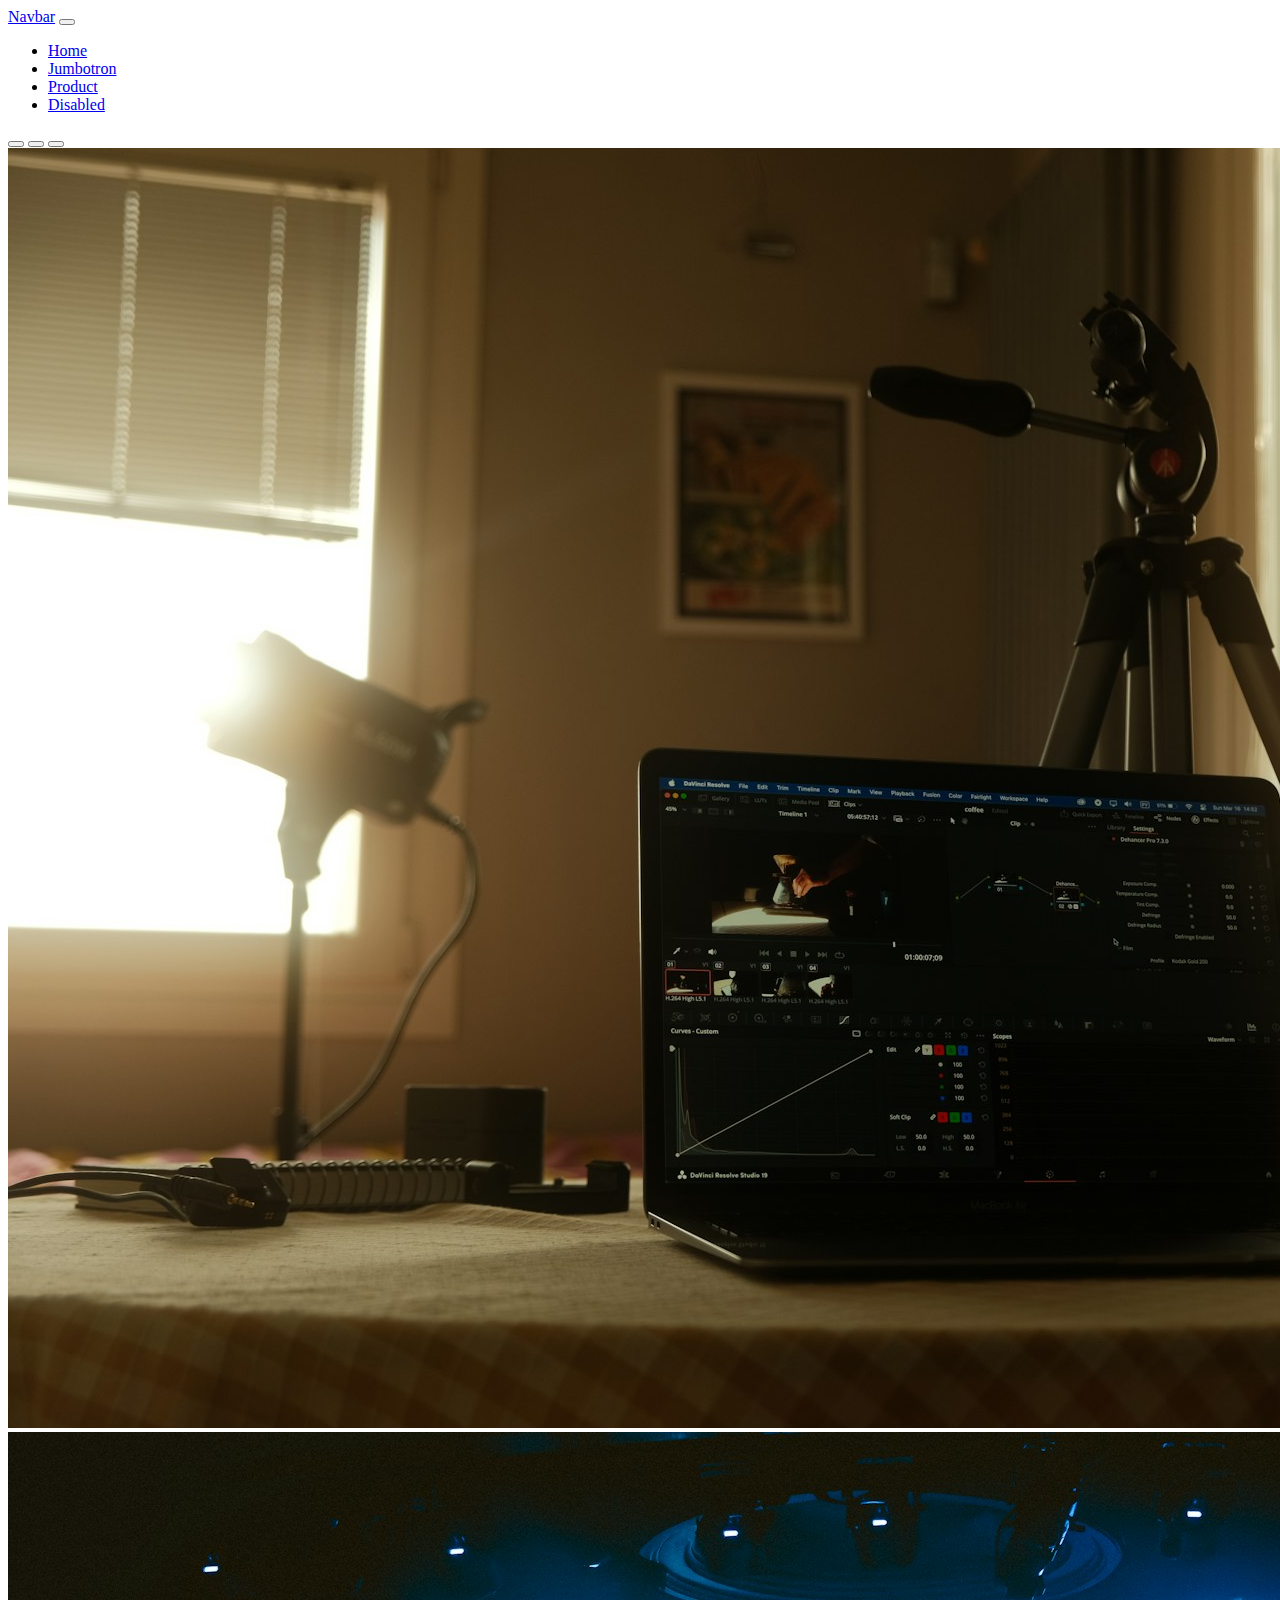
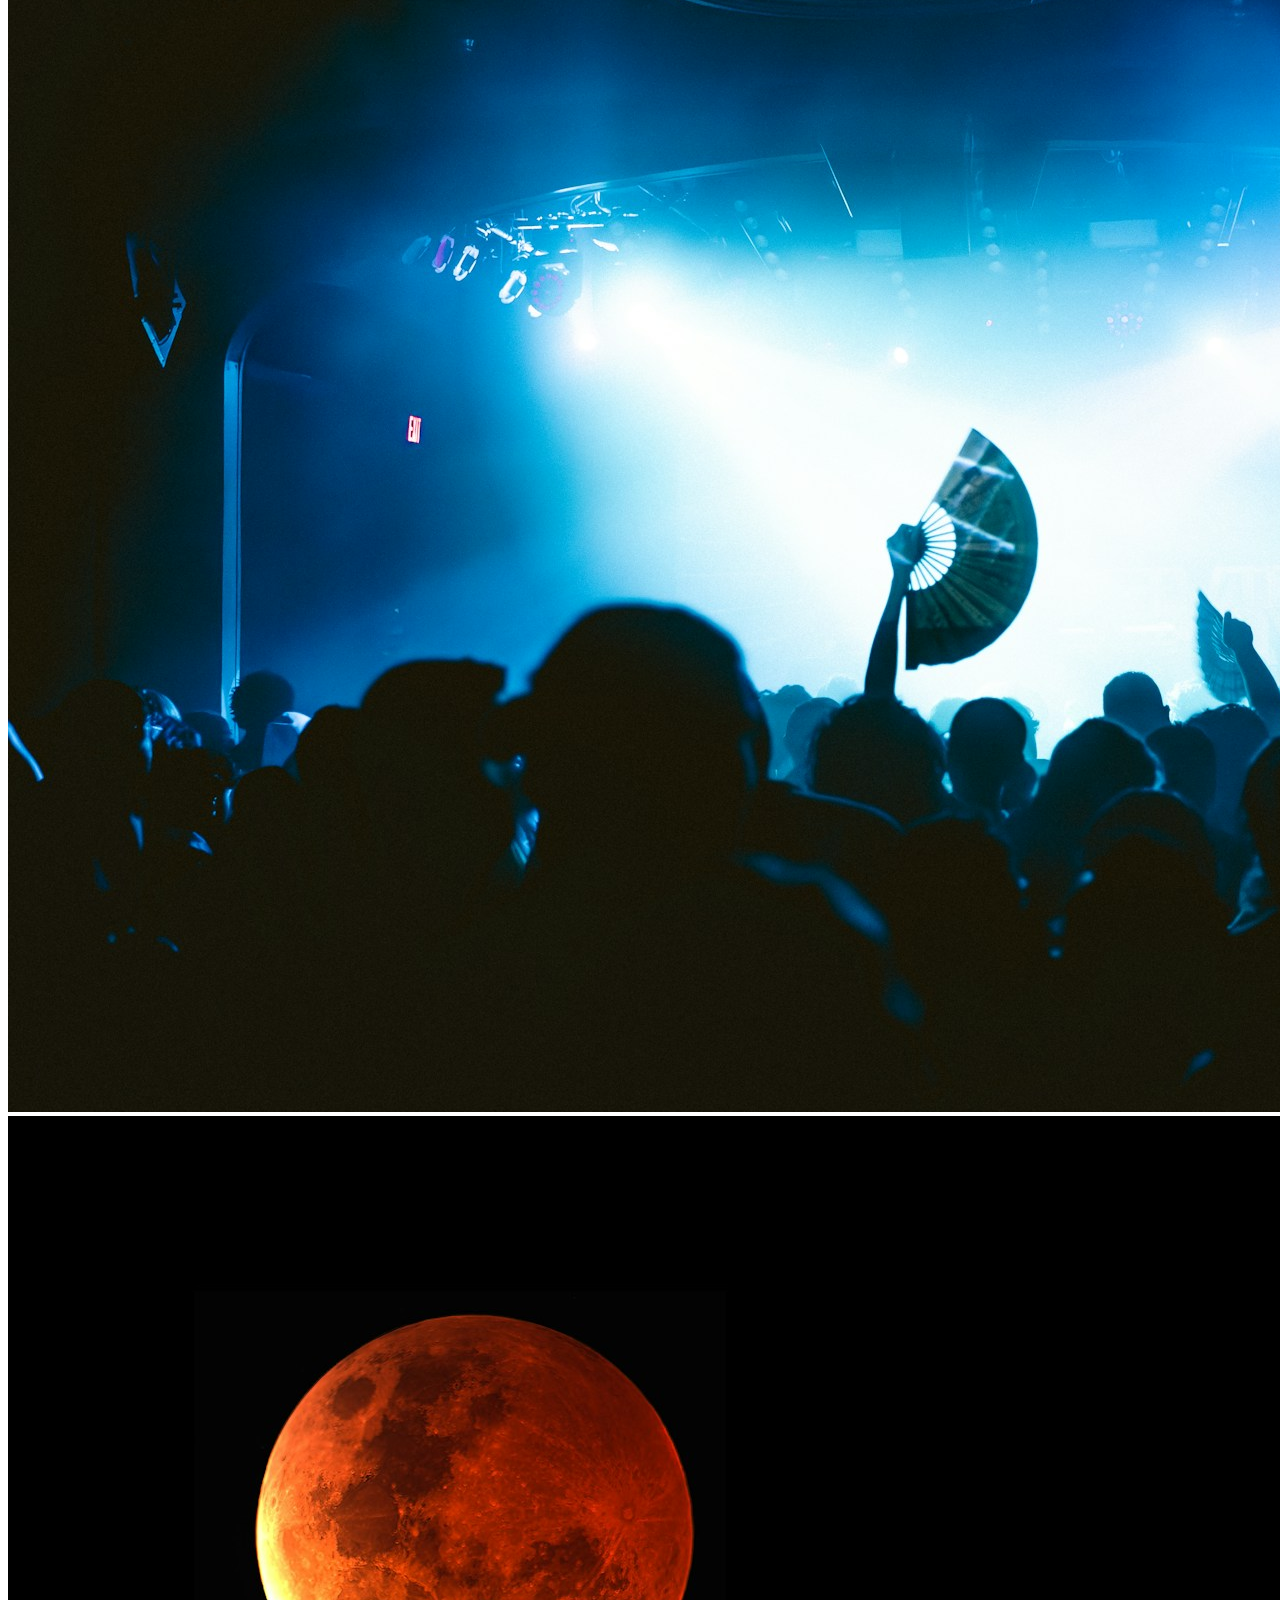
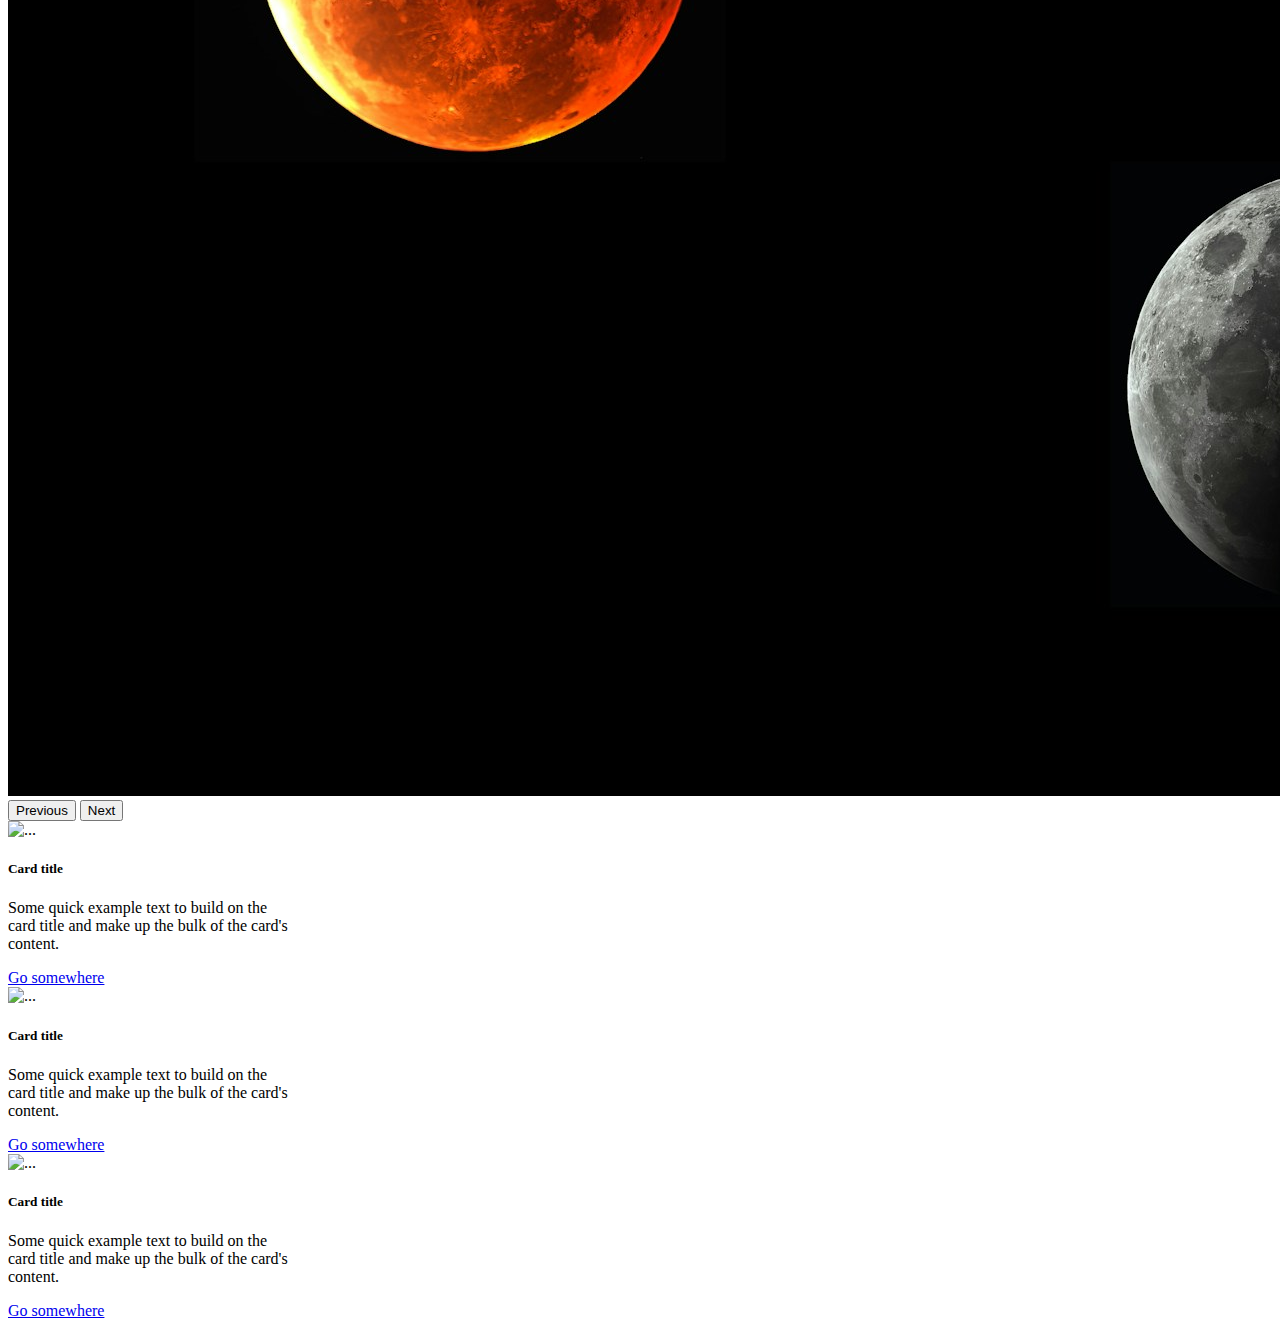
==== index.html @ 62621b82 "first commit" ====
<!DOCTYPE html>
<html lang="en">
<head>
    <meta charset="UTF-8">
    <meta name="viewport" content="width=device-width, initial-scale=1.0">
    <title>Document</title>
    <!-- Bootstrap CSS -->
    <link href="https://cdn.jsdelivr.net/npm/bootstrap@5.0.2/dist/css/bootstrap.min.css" rel="stylesheet" integrity="sha384-EVSTQN3/azprG1Anm3QDgpJLIm9Nao0Yz1ztcQTwFspd3yD65VohhpuuCOmLASjC" crossorigin="anonymous">
</head>
<body>
    <section>
        <nav class="navbar navbar-expand-lg navbar-light bg-light">
            <div class="container-fluid">
              <a class="navbar-brand" href="#">Navbar</a>
              <button class="navbar-toggler" type="button" data-bs-toggle="collapse" data-bs-target="#navbarNav" aria-controls="navbarNav" aria-expanded="false" aria-label="Toggle navigation">
                <span class="navbar-toggler-icon"></span>
              </button>
              <div class="collapse navbar-collapse" id="navbarNav">
                <ul class="navbar-nav">
                  <li class="nav-item">
                    <a class="nav-link active" aria-current="page" href="#">Home</a>
                  </li>
                  <li class="nav-item">
                    <a class="nav-link" href="./Pagina2.html">Jumbotron</a>
                  </li>
                  <li class="nav-item">
                    <a class="nav-link" href="./Pagina3.html">Product</a>
                  </li>
                  <li class="nav-item">
                    <a class="nav-link disabled" href="#" tabindex="-1" aria-disabled="true">Disabled</a>
                  </li>
                </ul>
              </div>
            </div>
          </nav>
    </section>
    <section>
        <div id="carouselExampleIndicators" class="carousel slide" data-bs-ride="carousel">
            <div class="carousel-indicators">
              <button type="button" data-bs-target="#carouselExampleIndicators" data-bs-slide-to="0" class="active" aria-current="true" aria-label="Slide 1"></button>
              <button type="button" data-bs-target="#carouselExampleIndicators" data-bs-slide-to="1" aria-label="Slide 2"></button>
              <button type="button" data-bs-target="#carouselExampleIndicators" data-bs-slide-to="2" aria-label="Slide 3"></button>
            </div>
            <div class="carousel-inner">
              <div class="carousel-item active">
                <img src="./Imagenes/grigorii-shcheglov-Zai_PqcdACg-unsplash.jpg" class="d-block w-100" alt="...">
              </div>
              <div class="carousel-item">
                <img src="./Imagenes/jessica-christian-eSY43uetEPU-unsplash.jpg" class="d-block w-100" alt="...">
              </div>
              <div class="carousel-item">
                <img src="./Imagenes/steve-busch-vaknSP_Jrsg-unsplash.jpg" class="d-block w-100" alt="...">
              </div>
            </div>
            <button class="carousel-control-prev" type="button" data-bs-target="#carouselExampleIndicators" data-bs-slide="prev">
              <span class="carousel-control-prev-icon" aria-hidden="true"></span>
              <span class="visually-hidden">Previous</span>
            </button>
            <button class="carousel-control-next" type="button" data-bs-target="#carouselExampleIndicators" data-bs-slide="next">
              <span class="carousel-control-next-icon" aria-hidden="true"></span>
              <span class="visually-hidden">Next</span>
            </button>
          </div>
    </section>
    <section>
        <div class="card" style="width: 18rem;">
            <img src="..." class="card-img-top" alt="...">
            <div class="card-body">
              <h5 class="card-title">Card title</h5>
              <p class="card-text">Some quick example text to build on the card title and make up the bulk of the card's content.</p>
              <a href="#" class="btn btn-primary">Go somewhere</a>
            </div>
          </div><div class="card" style="width: 18rem;">
            <img src="..." class="card-img-top" alt="...">
            <div class="card-body">
              <h5 class="card-title">Card title</h5>
              <p class="card-text">Some quick example text to build on the card title and make up the bulk of the card's content.</p>
              <a href="#" class="btn btn-primary">Go somewhere</a>
            </div>
          </div><div class="card" style="width: 18rem;">
            <img src="..." class="card-img-top" alt="...">
            <div class="card-body">
              <h5 class="card-title">Card title</h5>
              <p class="card-text">Some quick example text to build on the card title and make up the bulk of the card's content.</p>
              <a href="#" class="btn btn-primary">Go somewhere</a>
            </div>
          </div>
    </section>
    <script src="https://cdn.jsdelivr.net/npm/bootstrap@5.0.2/dist/js/bootstrap.bundle.min.js" integrity="sha384-MrcW6ZMFYlzcLA8Nl+NtUVF0sA7MsXsP1UyJoMp4YLEuNSfAP+JcXn/tWtIaxVXM" crossorigin="anonymous"></script>
</body>
</html>
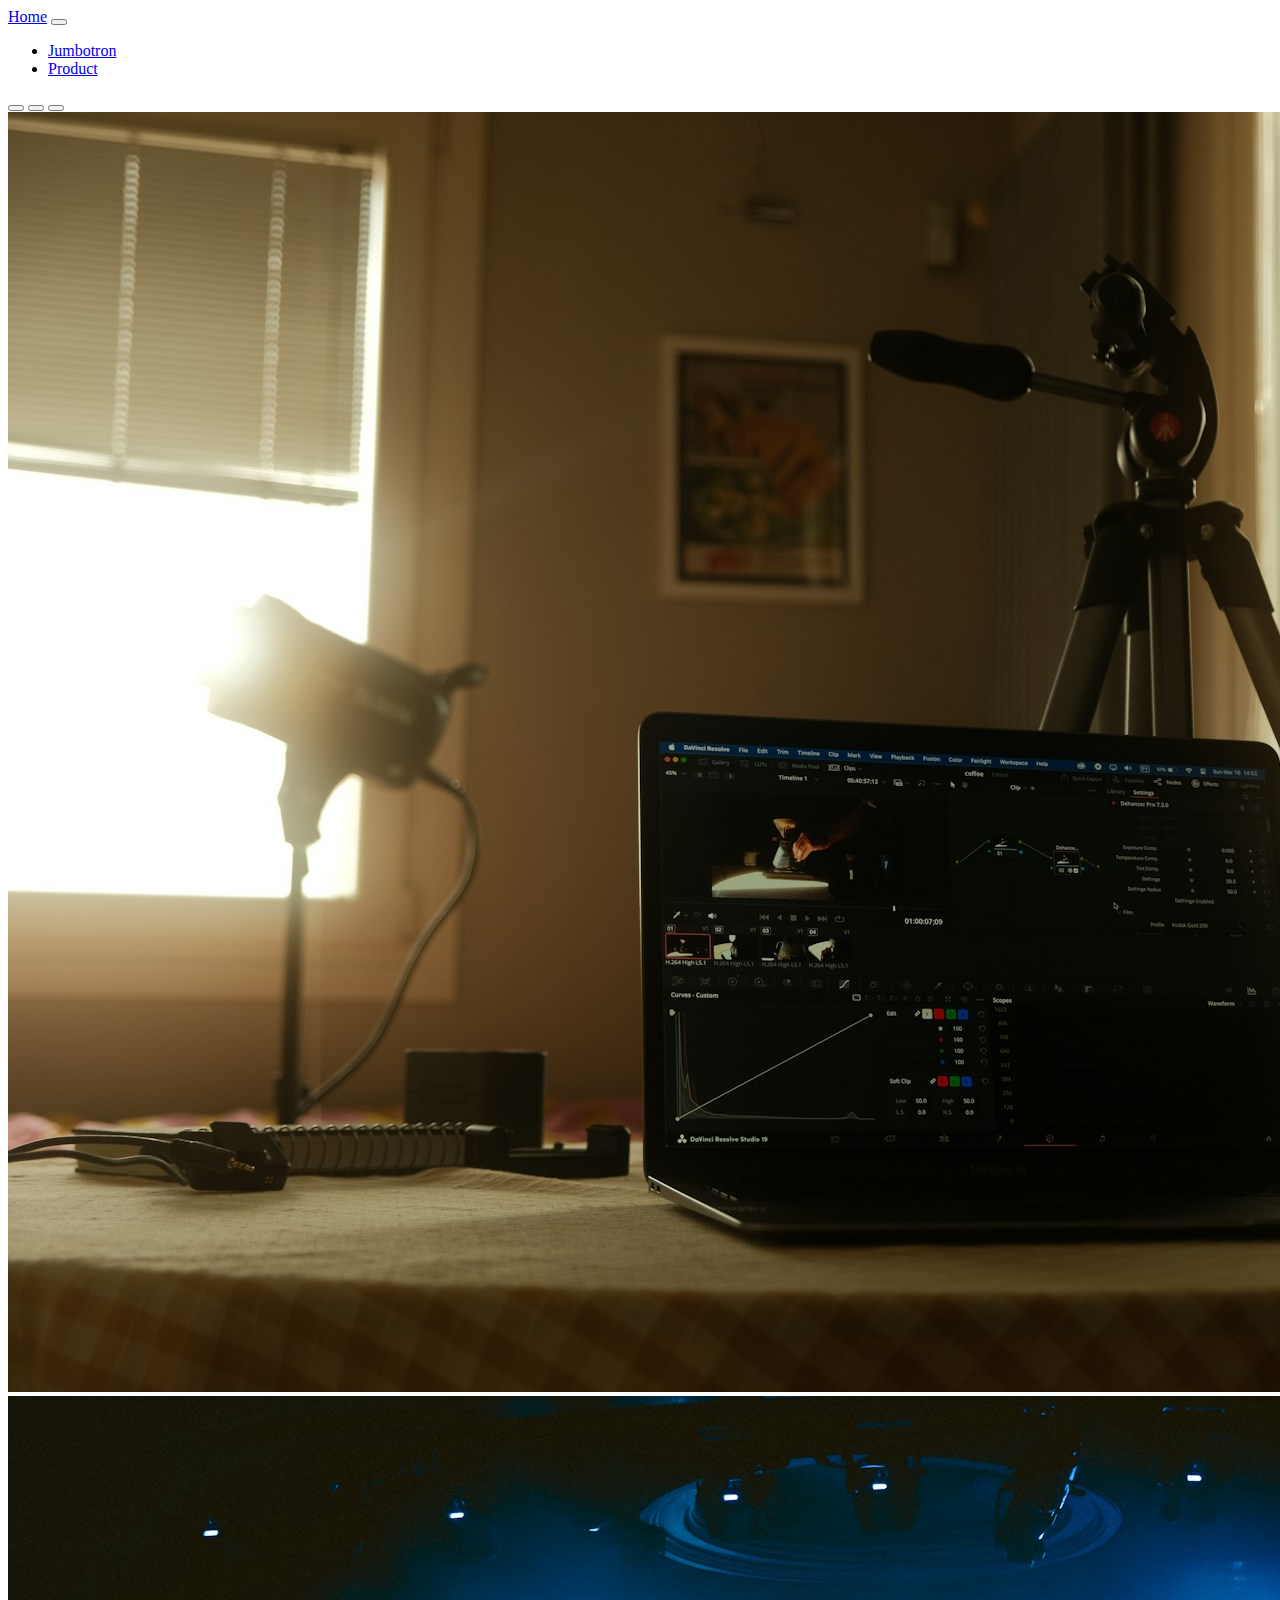
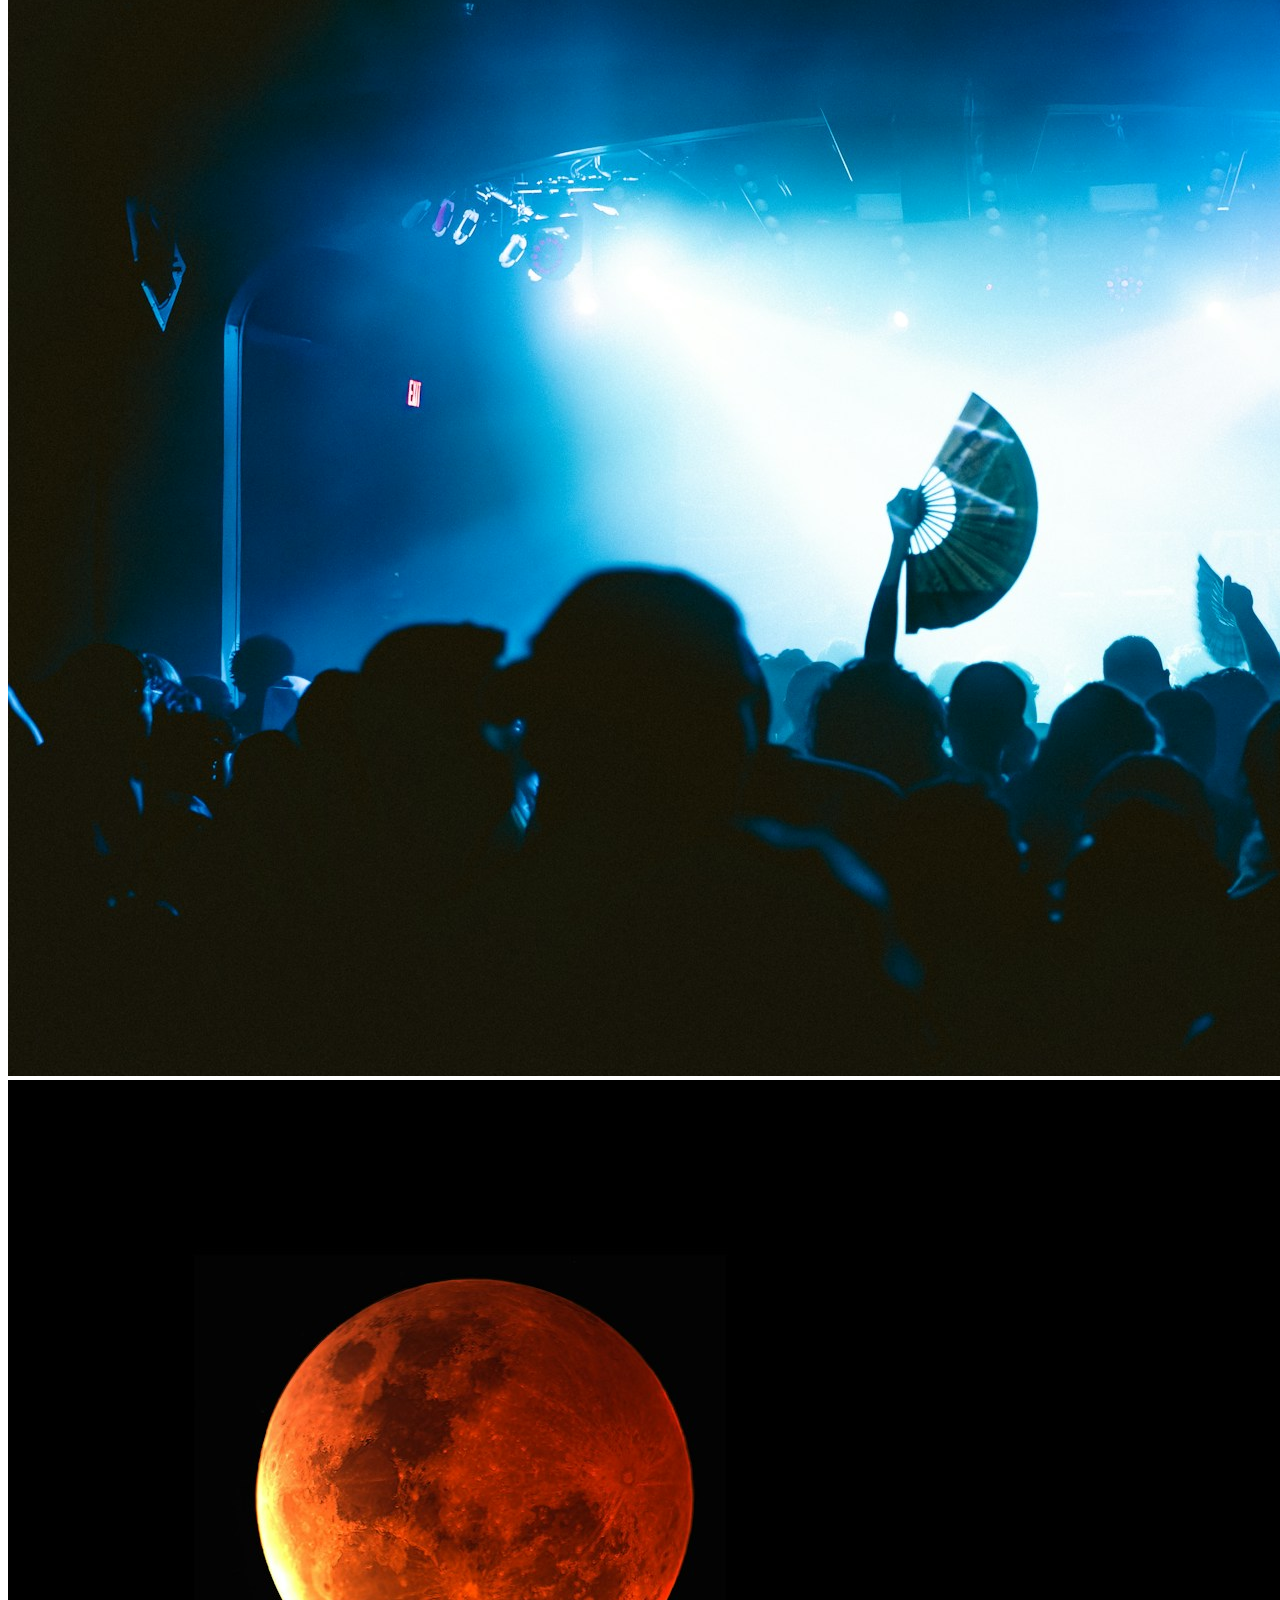
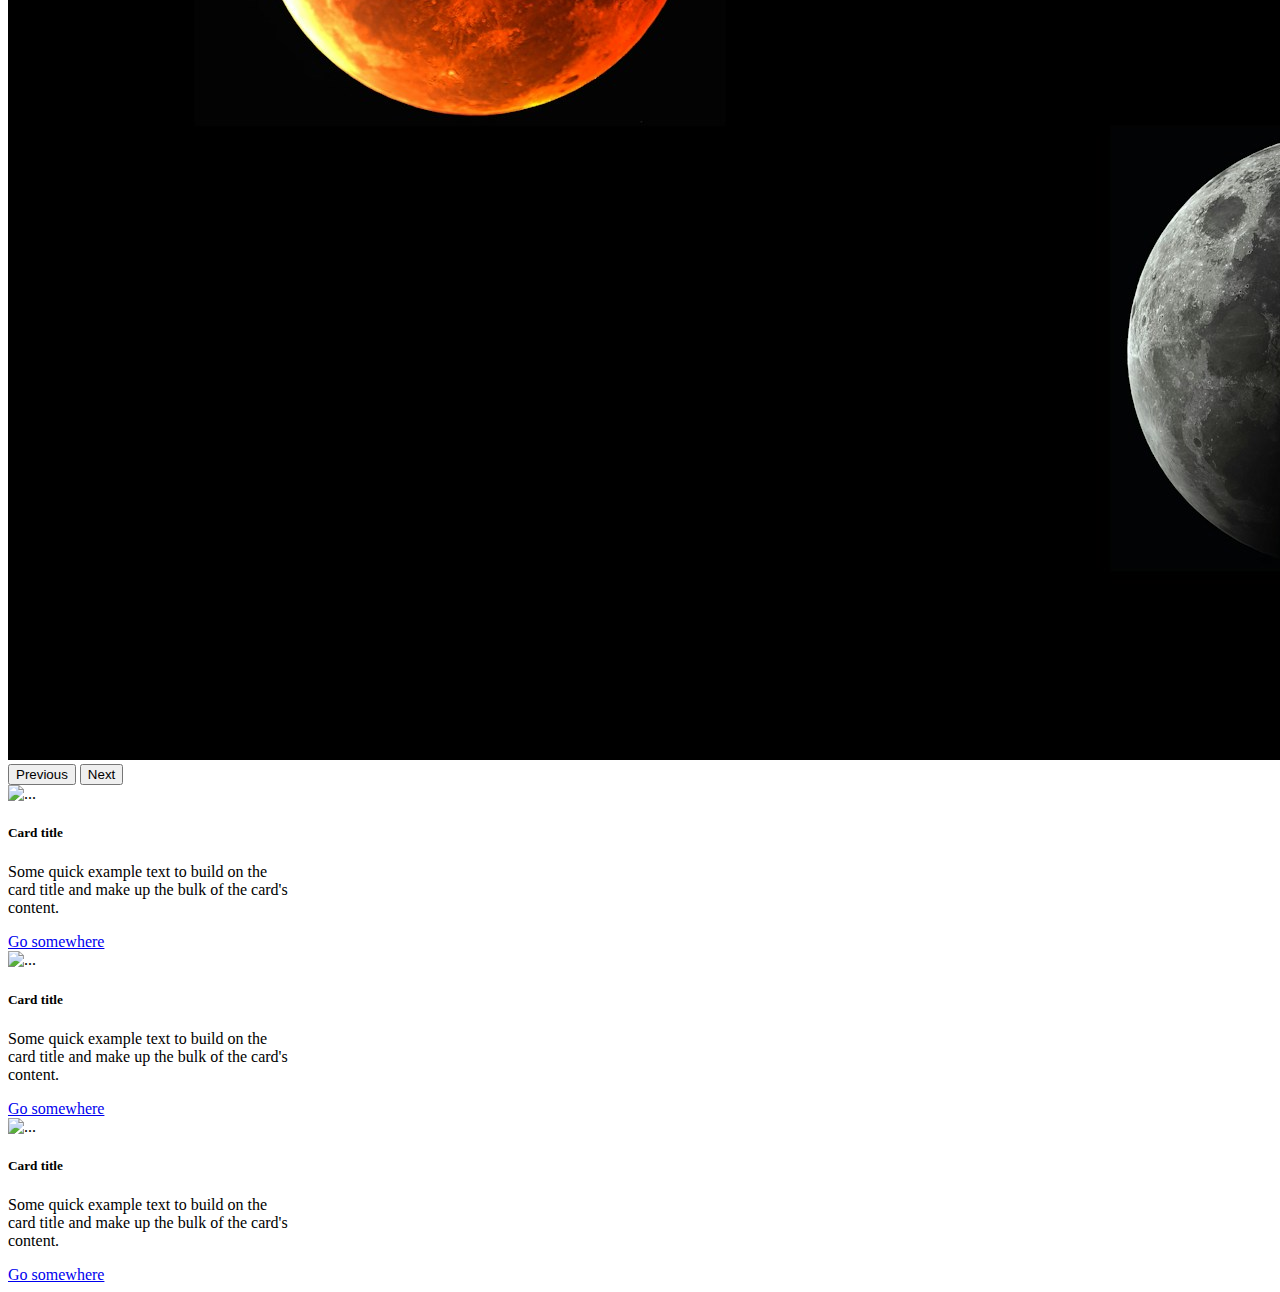
==== commit d8185bcc: "Navbar - Arreglando Links y opciones" ====
--- a/index.html
+++ b/index.html
@@ -11,23 +11,17 @@
     <section>
         <nav class="navbar navbar-expand-lg navbar-light bg-light">
             <div class="container-fluid">
-              <a class="navbar-brand" href="#">Navbar</a>
+              <a class="navbar-brand" href="./index.html">Home</a>
               <button class="navbar-toggler" type="button" data-bs-toggle="collapse" data-bs-target="#navbarNav" aria-controls="navbarNav" aria-expanded="false" aria-label="Toggle navigation">
                 <span class="navbar-toggler-icon"></span>
               </button>
               <div class="collapse navbar-collapse" id="navbarNav">
                 <ul class="navbar-nav">
                   <li class="nav-item">
-                    <a class="nav-link active" aria-current="page" href="#">Home</a>
-                  </li>
-                  <li class="nav-item">
                     <a class="nav-link" href="./Pagina2.html">Jumbotron</a>
                   </li>
                   <li class="nav-item">
                     <a class="nav-link" href="./Pagina3.html">Product</a>
-                  </li>
-                  <li class="nav-item">
-                    <a class="nav-link disabled" href="#" tabindex="-1" aria-disabled="true">Disabled</a>
                   </li>
                 </ul>
               </div>
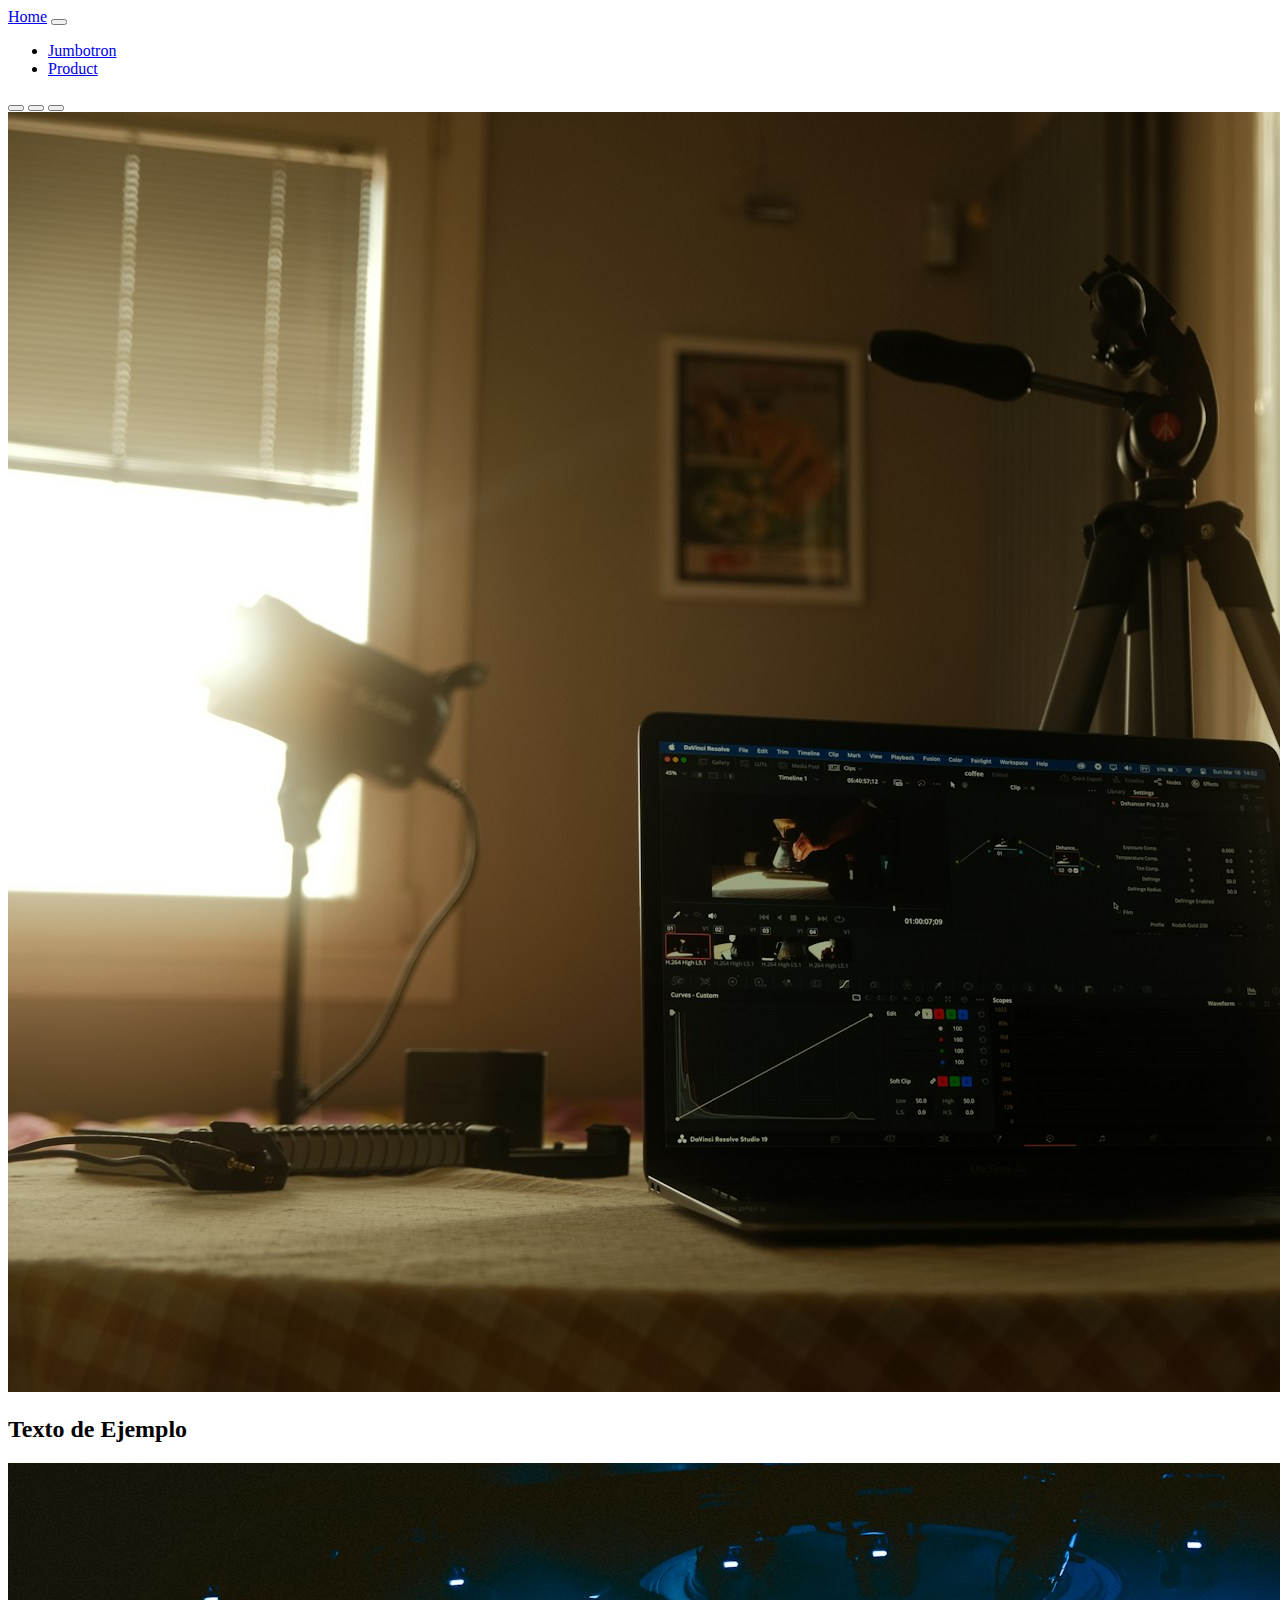
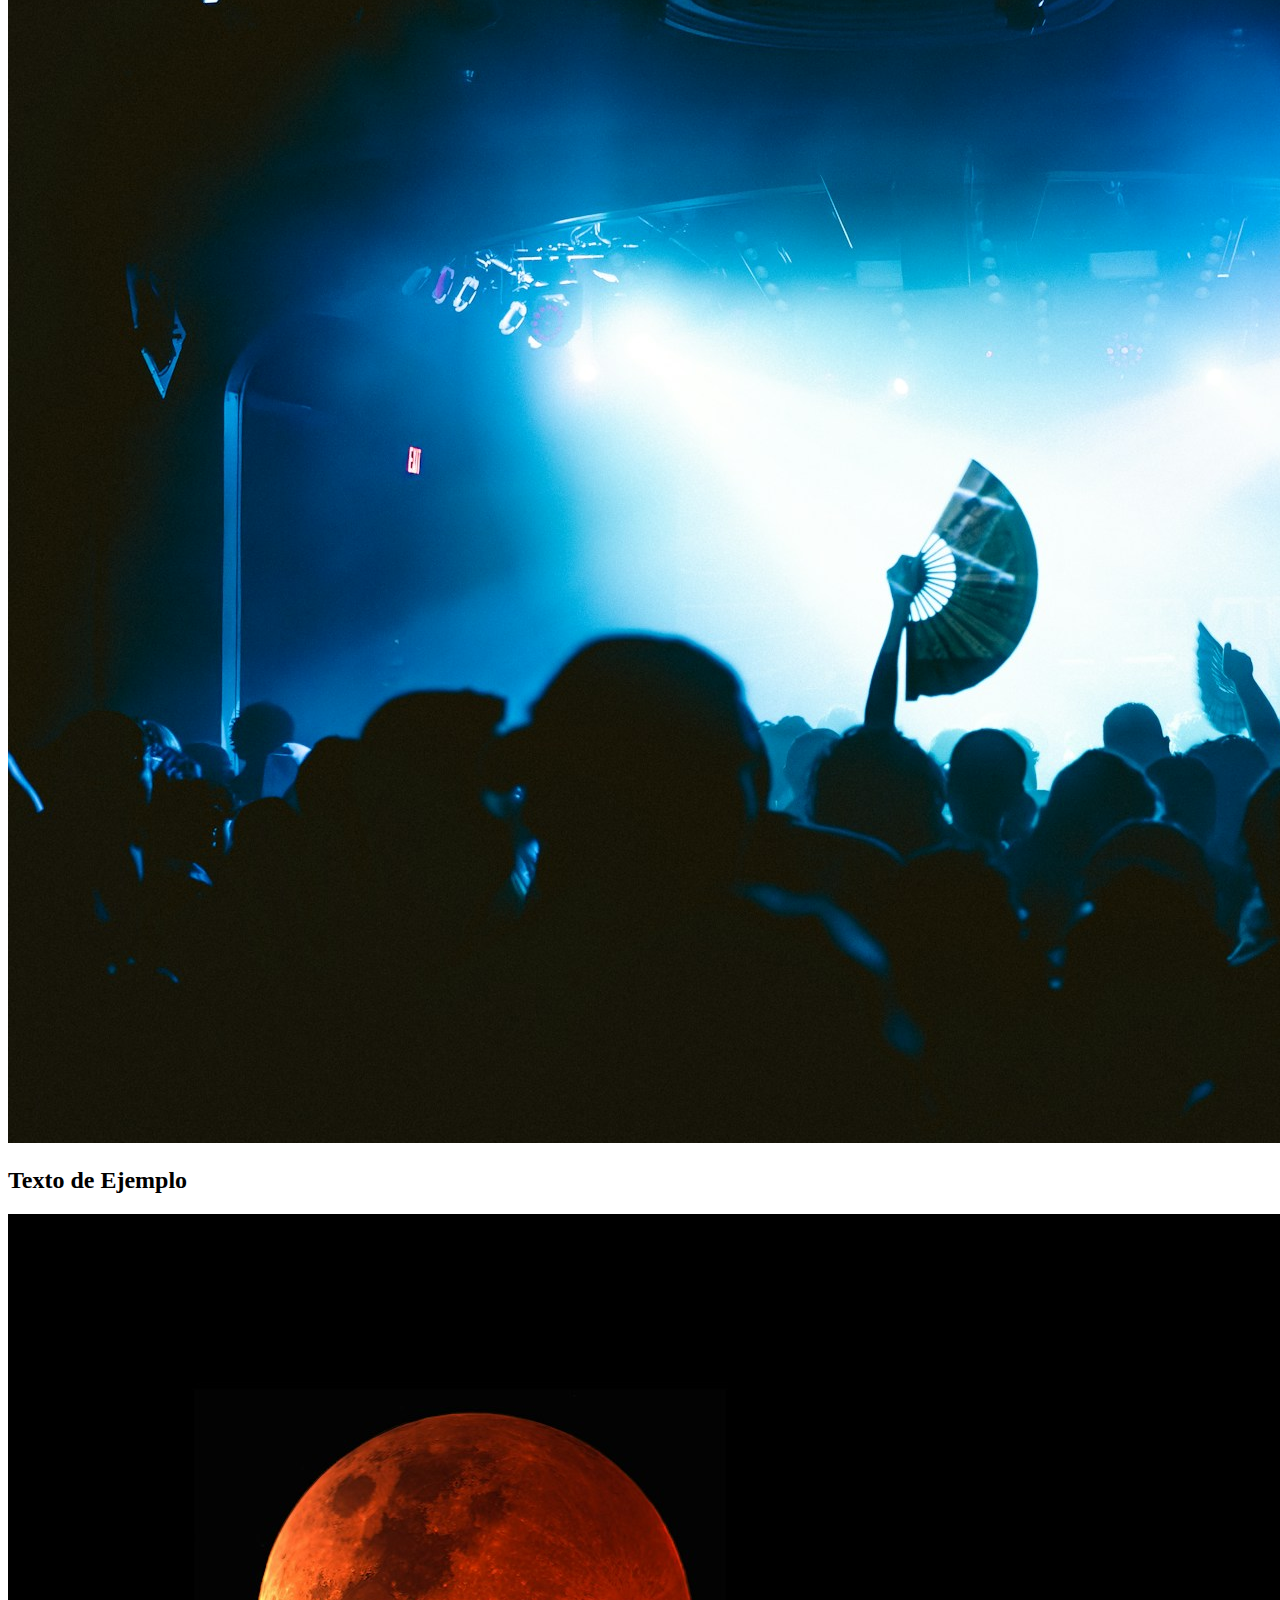
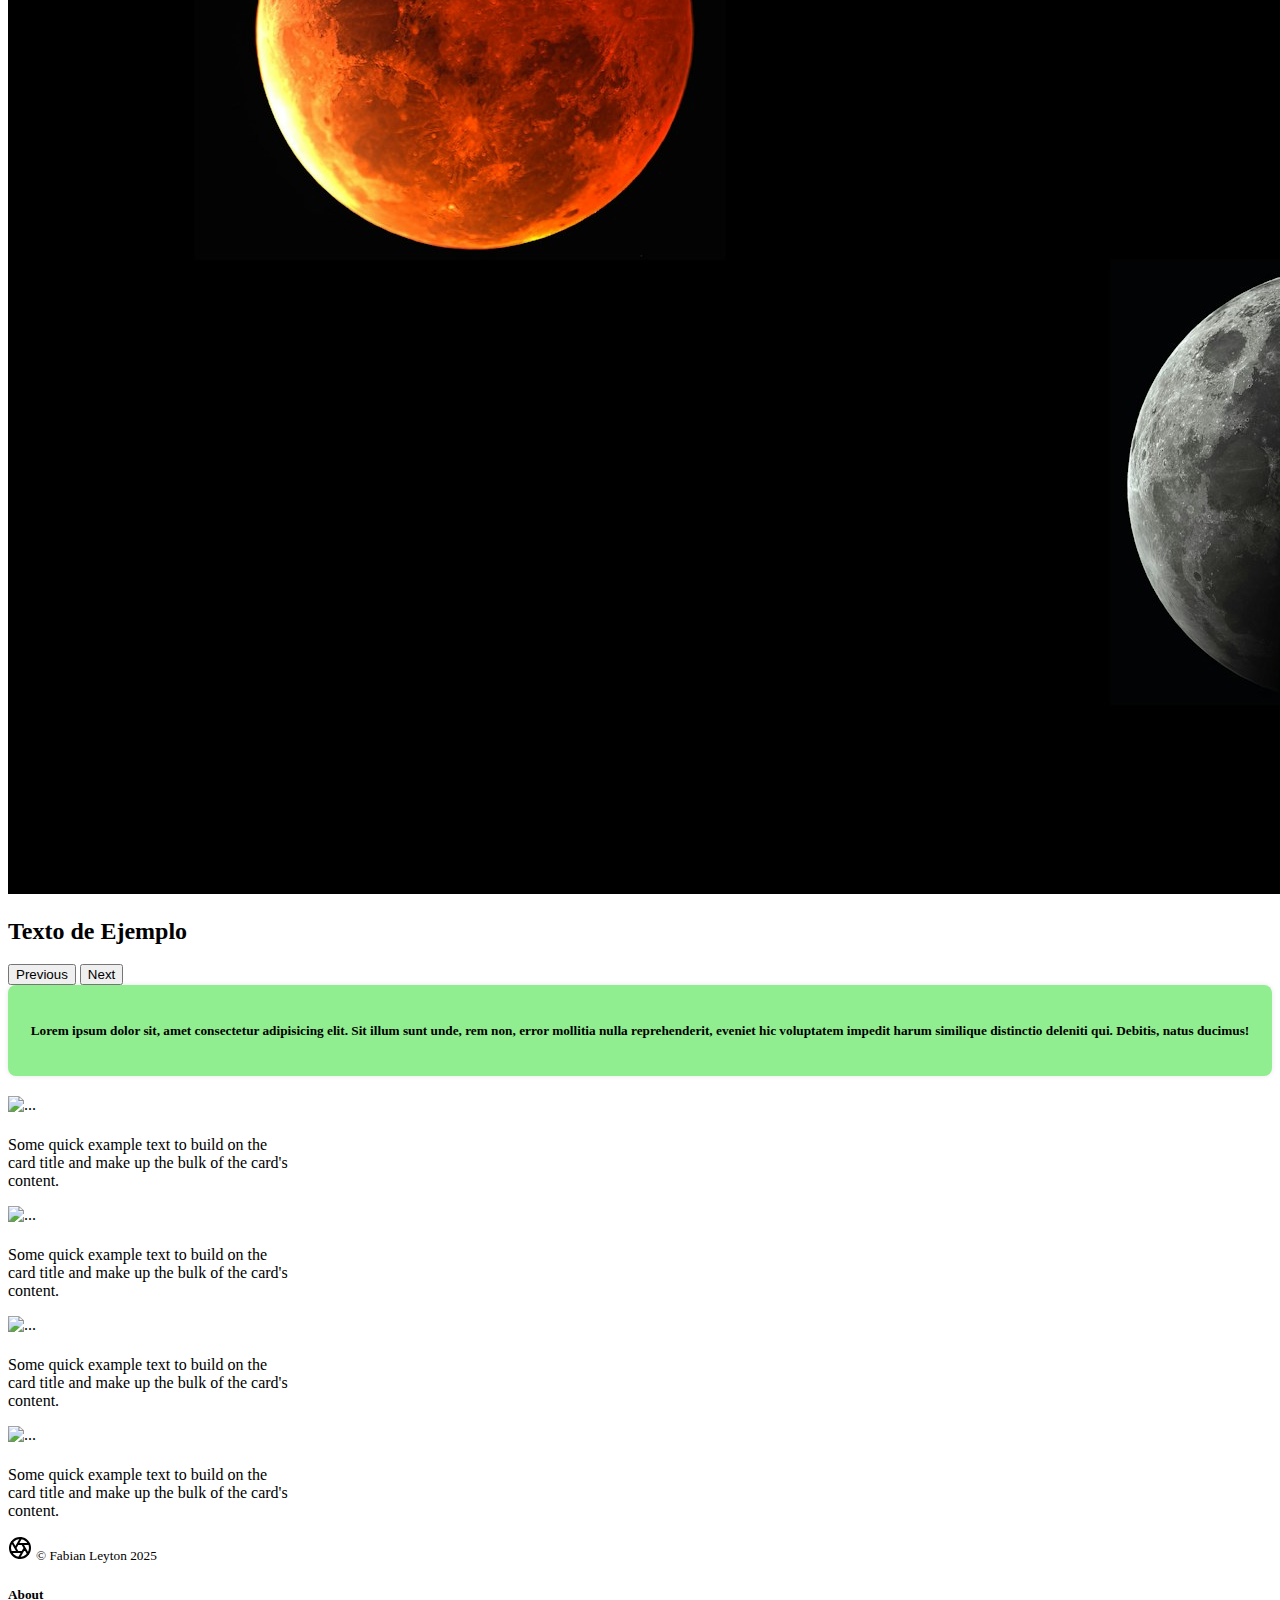
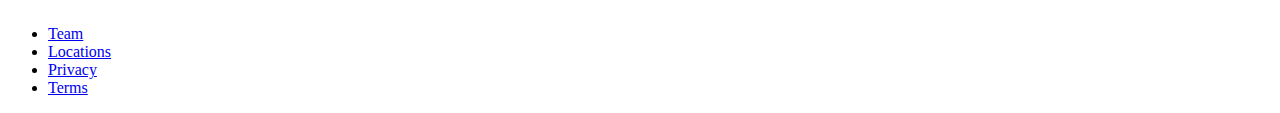
==== commit 3a6129fa: "Estructura - Decidiendo la Estructura de las paginas" ====
--- a/index.html
+++ b/index.html
@@ -3,7 +3,10 @@
 <head>
     <meta charset="UTF-8">
     <meta name="viewport" content="width=device-width, initial-scale=1.0">
-    <title>Document</title>
+    <title>Guacamelee - Carta a Mexico</title>
+    
+    <link rel="stylesheet" href="Index_texto.css">
+
     <!-- Bootstrap CSS -->
     <link href="https://cdn.jsdelivr.net/npm/bootstrap@5.0.2/dist/css/bootstrap.min.css" rel="stylesheet" integrity="sha384-EVSTQN3/azprG1Anm3QDgpJLIm9Nao0Yz1ztcQTwFspd3yD65VohhpuuCOmLASjC" crossorigin="anonymous">
 </head>
@@ -38,12 +41,21 @@
             <div class="carousel-inner">
               <div class="carousel-item active">
                 <img src="./Imagenes/grigorii-shcheglov-Zai_PqcdACg-unsplash.jpg" class="d-block w-100" alt="...">
+                <div class="carousel-caption d-none d-md-block">
+                  <h2>Texto de Ejemplo</h2>
+                </div>
               </div>
               <div class="carousel-item">
                 <img src="./Imagenes/jessica-christian-eSY43uetEPU-unsplash.jpg" class="d-block w-100" alt="...">
+                <div class="carousel-caption d-none d-md-block">
+                  <h2>Texto de Ejemplo</h2>
+                </div>
               </div>
               <div class="carousel-item">
                 <img src="./Imagenes/steve-busch-vaknSP_Jrsg-unsplash.jpg" class="d-block w-100" alt="...">
+                <div class="carousel-caption d-none d-md-block">
+                  <h2>Texto de Ejemplo</h2>
+                </div>
               </div>
             </div>
             <button class="carousel-control-prev" type="button" data-bs-target="#carouselExampleIndicators" data-bs-slide="prev">
@@ -56,30 +68,60 @@
             </button>
           </div>
     </section>
+    <section class="cuadro_de_texto">
+      <h5>Lorem ipsum dolor sit, amet consectetur adipisicing elit. Sit illum sunt unde, rem non, error mollitia nulla reprehenderit, eveniet hic voluptatem impedit harum similique distinctio deleniti qui. Debitis, natus ducimus!</h5>
+    </section>
     <section>
-        <div class="card" style="width: 18rem;">
-            <img src="..." class="card-img-top" alt="...">
-            <div class="card-body">
-              <h5 class="card-title">Card title</h5>
-              <p class="card-text">Some quick example text to build on the card title and make up the bulk of the card's content.</p>
-              <a href="#" class="btn btn-primary">Go somewhere</a>
-            </div>
-          </div><div class="card" style="width: 18rem;">
-            <img src="..." class="card-img-top" alt="...">
-            <div class="card-body">
-              <h5 class="card-title">Card title</h5>
-              <p class="card-text">Some quick example text to build on the card title and make up the bulk of the card's content.</p>
-              <a href="#" class="btn btn-primary">Go somewhere</a>
-            </div>
-          </div><div class="card" style="width: 18rem;">
-            <img src="..." class="card-img-top" alt="...">
-            <div class="card-body">
-              <h5 class="card-title">Card title</h5>
-              <p class="card-text">Some quick example text to build on the card title and make up the bulk of the card's content.</p>
-              <a href="#" class="btn btn-primary">Go somewhere</a>
-            </div>
+      <div class="row justify-content-center p-4">
+        <div class="card mr-2" style="width: 18rem;">
+          <img src="..." class="card-img-top" alt="...">
+          <div class="card-body">
+            <h5 class="card-title"></h5>
+            <p class="card-text">Some quick example text to build on the card title and make up the bulk of the card's content.</p>
           </div>
+        </div>
+        <div class="card mr-2" style="width: 18rem;">
+          <img src="..." class="card-img-top" alt="...">
+          <div class="card-body">
+            <h5 class="card-title"></h5>
+            <p class="card-text">Some quick example text to build on the card title and make up the bulk of the card's content.</p>
+          </div>
+        </div>
+        <div class="card mr-2" style="width: 18rem;">
+          <img src="..." class="card-img-top" alt="...">
+          <div class="card-body">
+            <h5 class="card-title"></h5>
+            <p class="card-text">Some quick example text to build on the card title and make up the bulk of the card's content.</p>
+          </div>
+        </div>
+        <div class="card mr-2" style="width: 18rem;">
+          <img src="..." class="card-img-top" alt="...">
+          <div class="card-body">
+            <h5 class="card-title"></h5>
+            <p class="card-text">Some quick example text to build on the card title and make up the bulk of the card's content.</p>
+          </div>
+        </div>
+      </div>
     </section>
+
+    <footer class="container py-5">
+      <div class="row">
+        <div class="col-12 col-md">
+          <svg xmlns="http://www.w3.org/2000/svg" width="24" height="24" fill="none" stroke="currentColor" stroke-linecap="round" stroke-linejoin="round" stroke-width="2" class="d-block mb-2" role="img" viewBox="0 0 24 24"><title>Product</title><circle cx="12" cy="12" r="10"/><path d="M14.31 8l5.74 9.94M9.69 8h11.48M7.38 12l5.74-9.94M9.69 16L3.95 6.06M14.31 16H2.83m13.79-4l-5.74 9.94"/></svg>
+          <small class="d-block mb-3 text-muted">&copy; Fabian Leyton 2025</small>
+        </div>
+        <div class="col-6 col-md">
+          <h5>About</h5>
+          <ul class="list-unstyled text-small">
+            <li><a class="link-secondary" href="#">Team</a></li>
+            <li><a class="link-secondary" href="#">Locations</a></li>
+            <li><a class="link-secondary" href="#">Privacy</a></li>
+            <li><a class="link-secondary" href="#">Terms</a></li>
+          </ul>
+        </div>
+      </div>
+    </footer>
+
     <script src="https://cdn.jsdelivr.net/npm/bootstrap@5.0.2/dist/js/bootstrap.bundle.min.js" integrity="sha384-MrcW6ZMFYlzcLA8Nl+NtUVF0sA7MsXsP1UyJoMp4YLEuNSfAP+JcXn/tWtIaxVXM" crossorigin="anonymous"></script>
 </body>
 </html>--- a/Index_texto.css
+++ b/Index_texto.css
@@ -0,0 +1,8 @@
+.cuadro_de_texto{
+    text-align: center;
+    background-color: lightgreen;
+    padding: 15px;
+    border-radius: 8px;
+    margin-bottom: 20px;
+    box-shadow: 0 0 5px rgba(0,0,0,0.1)
+}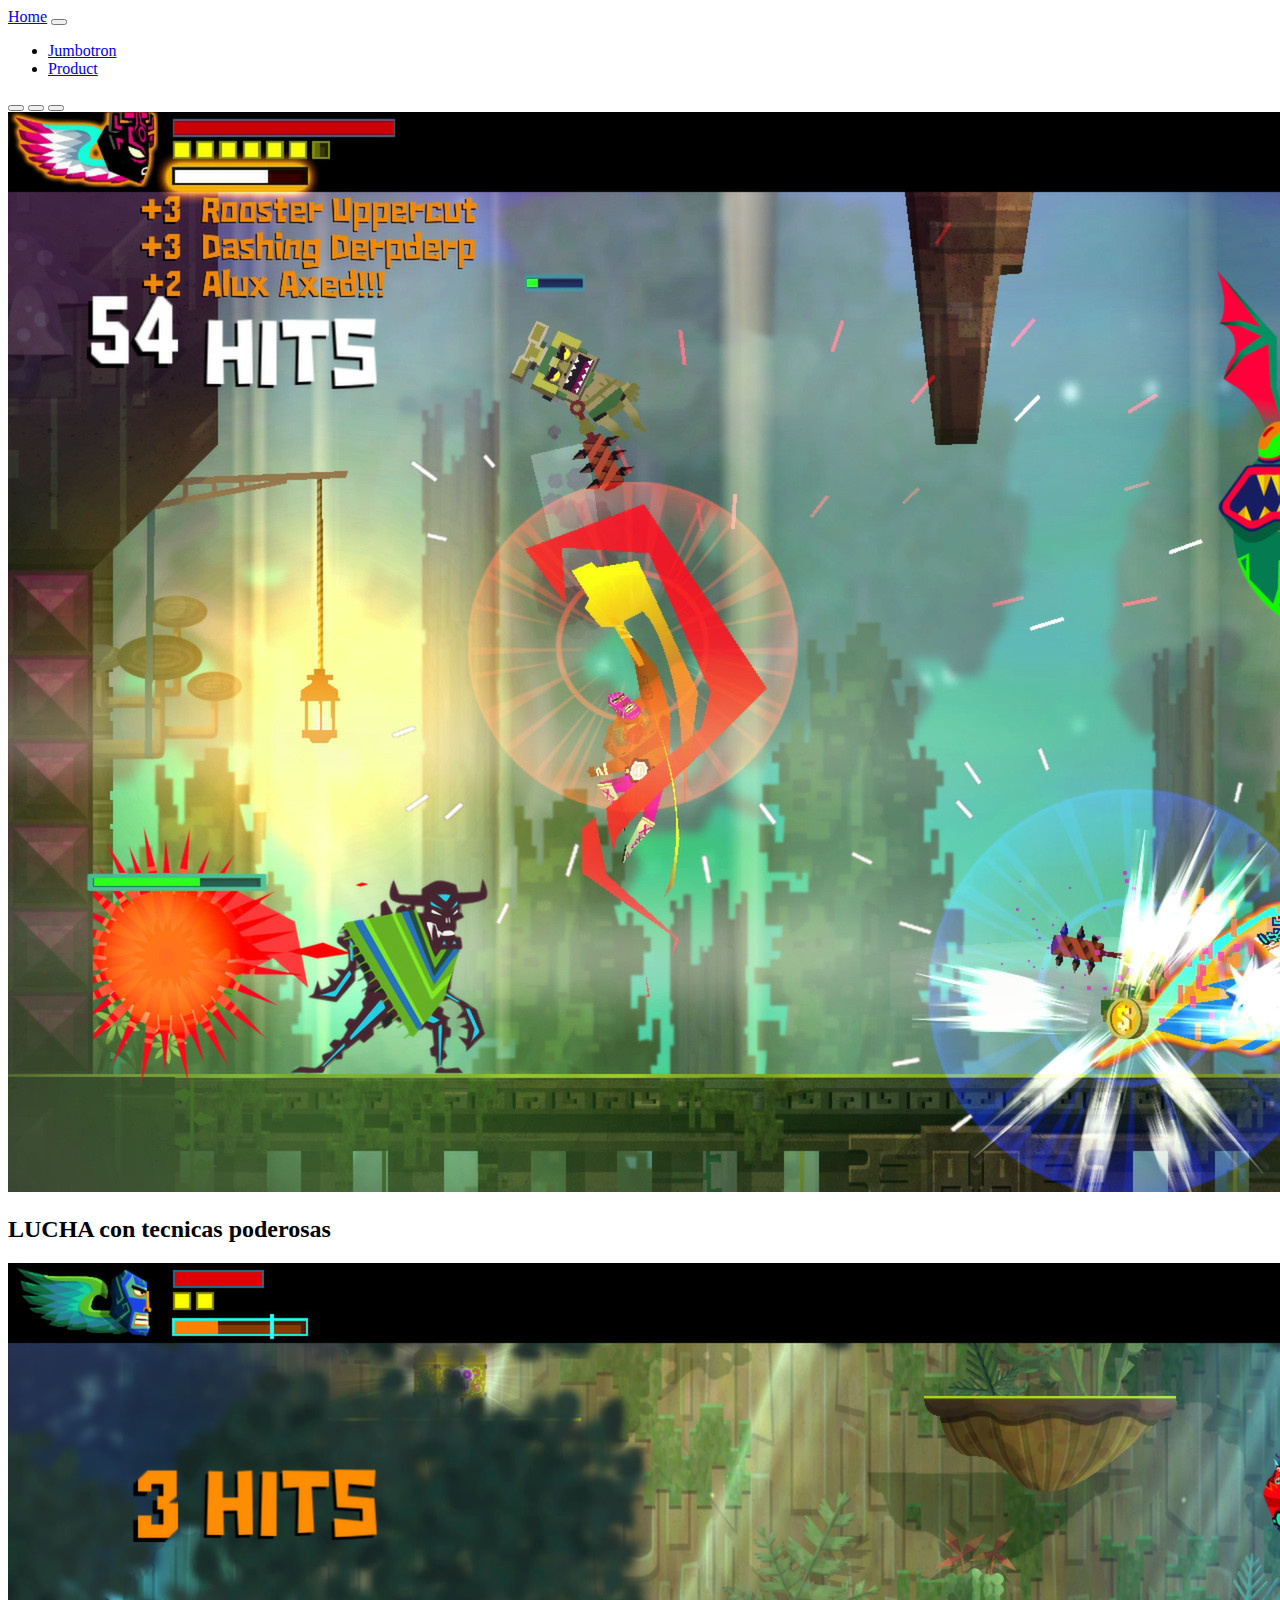
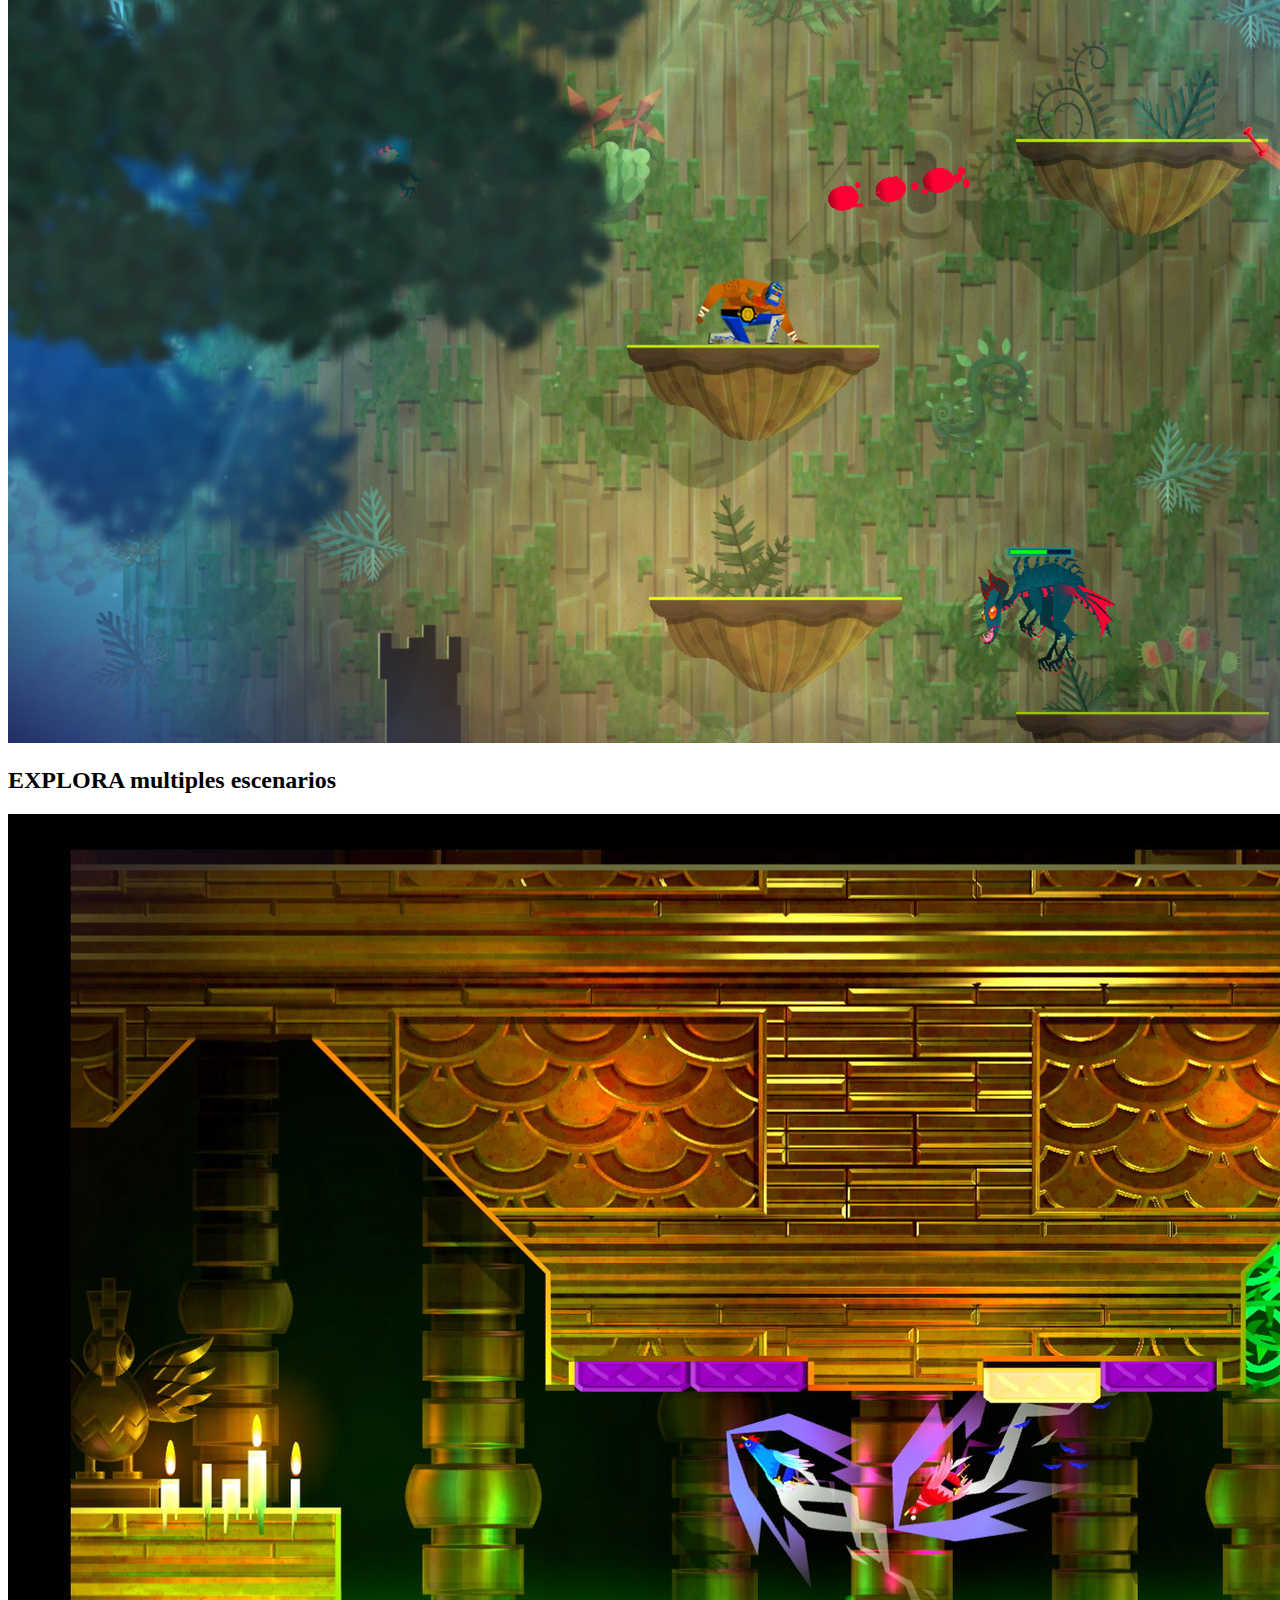
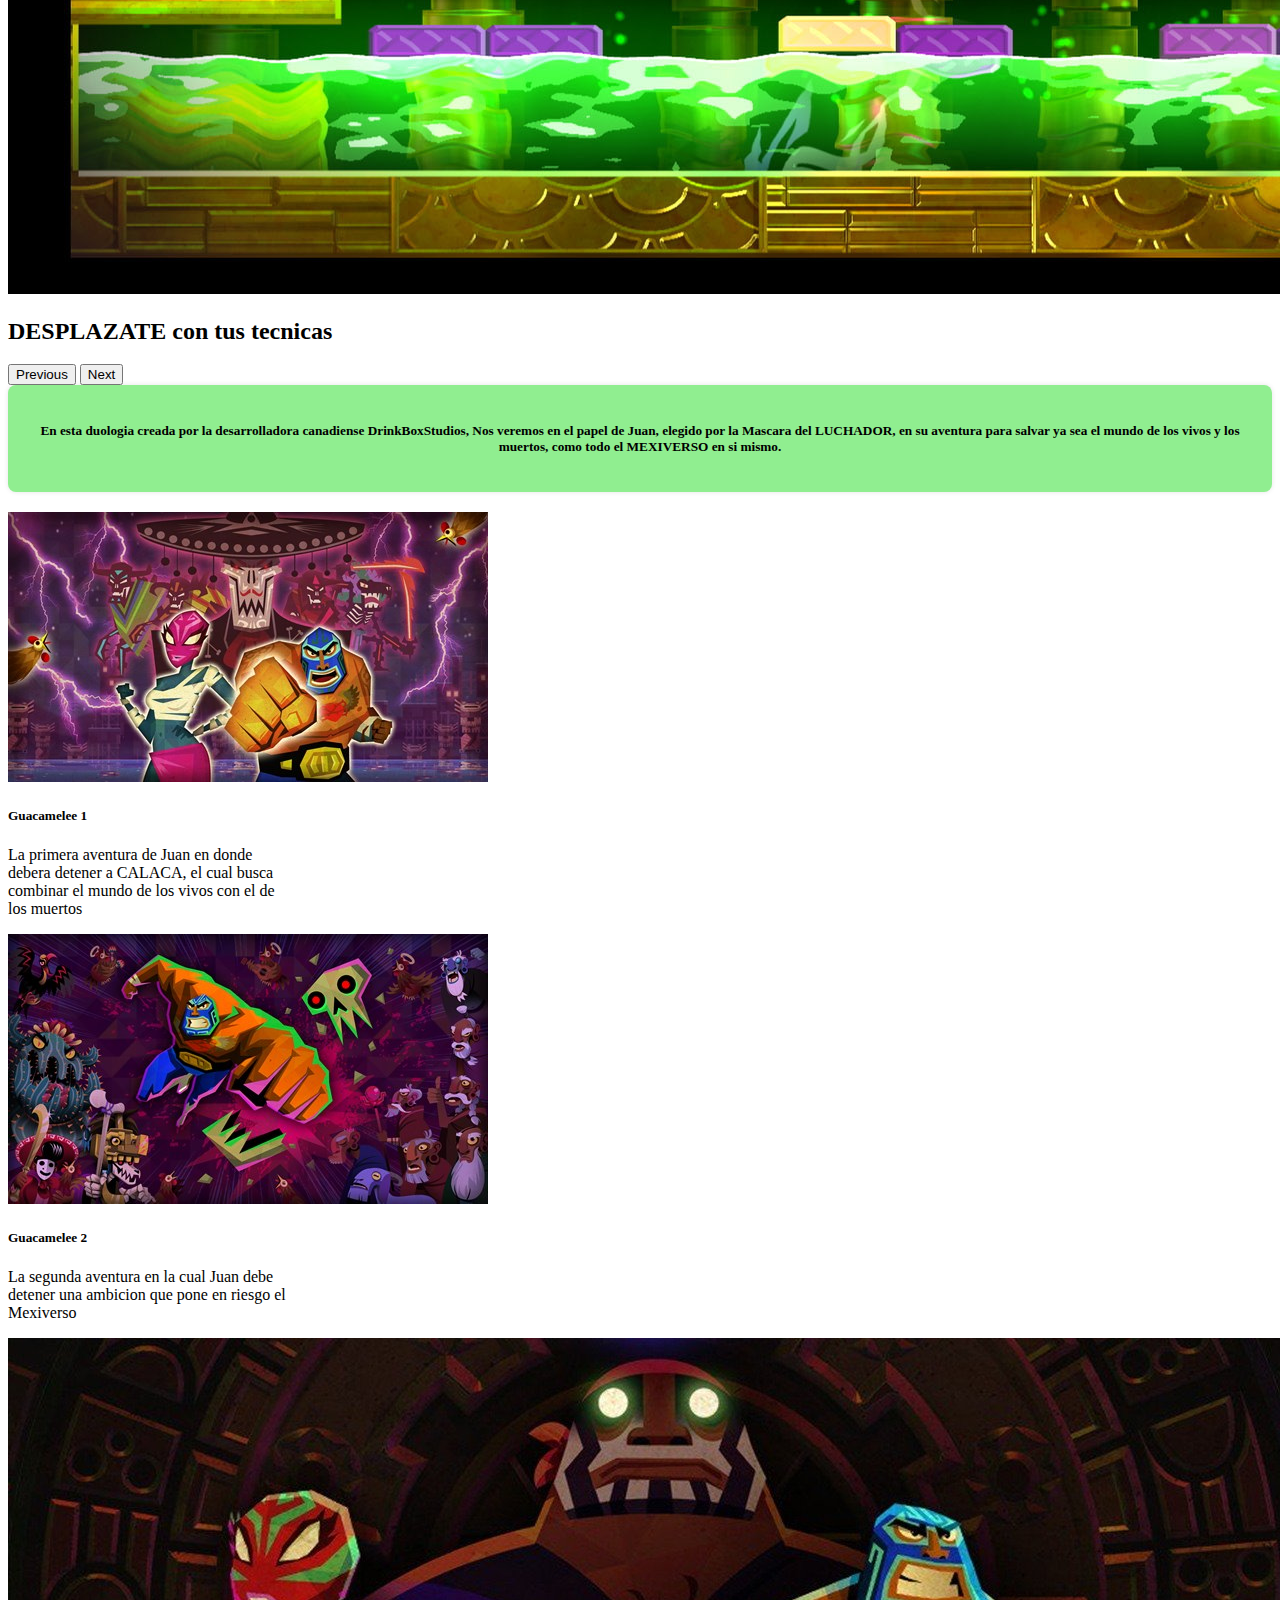
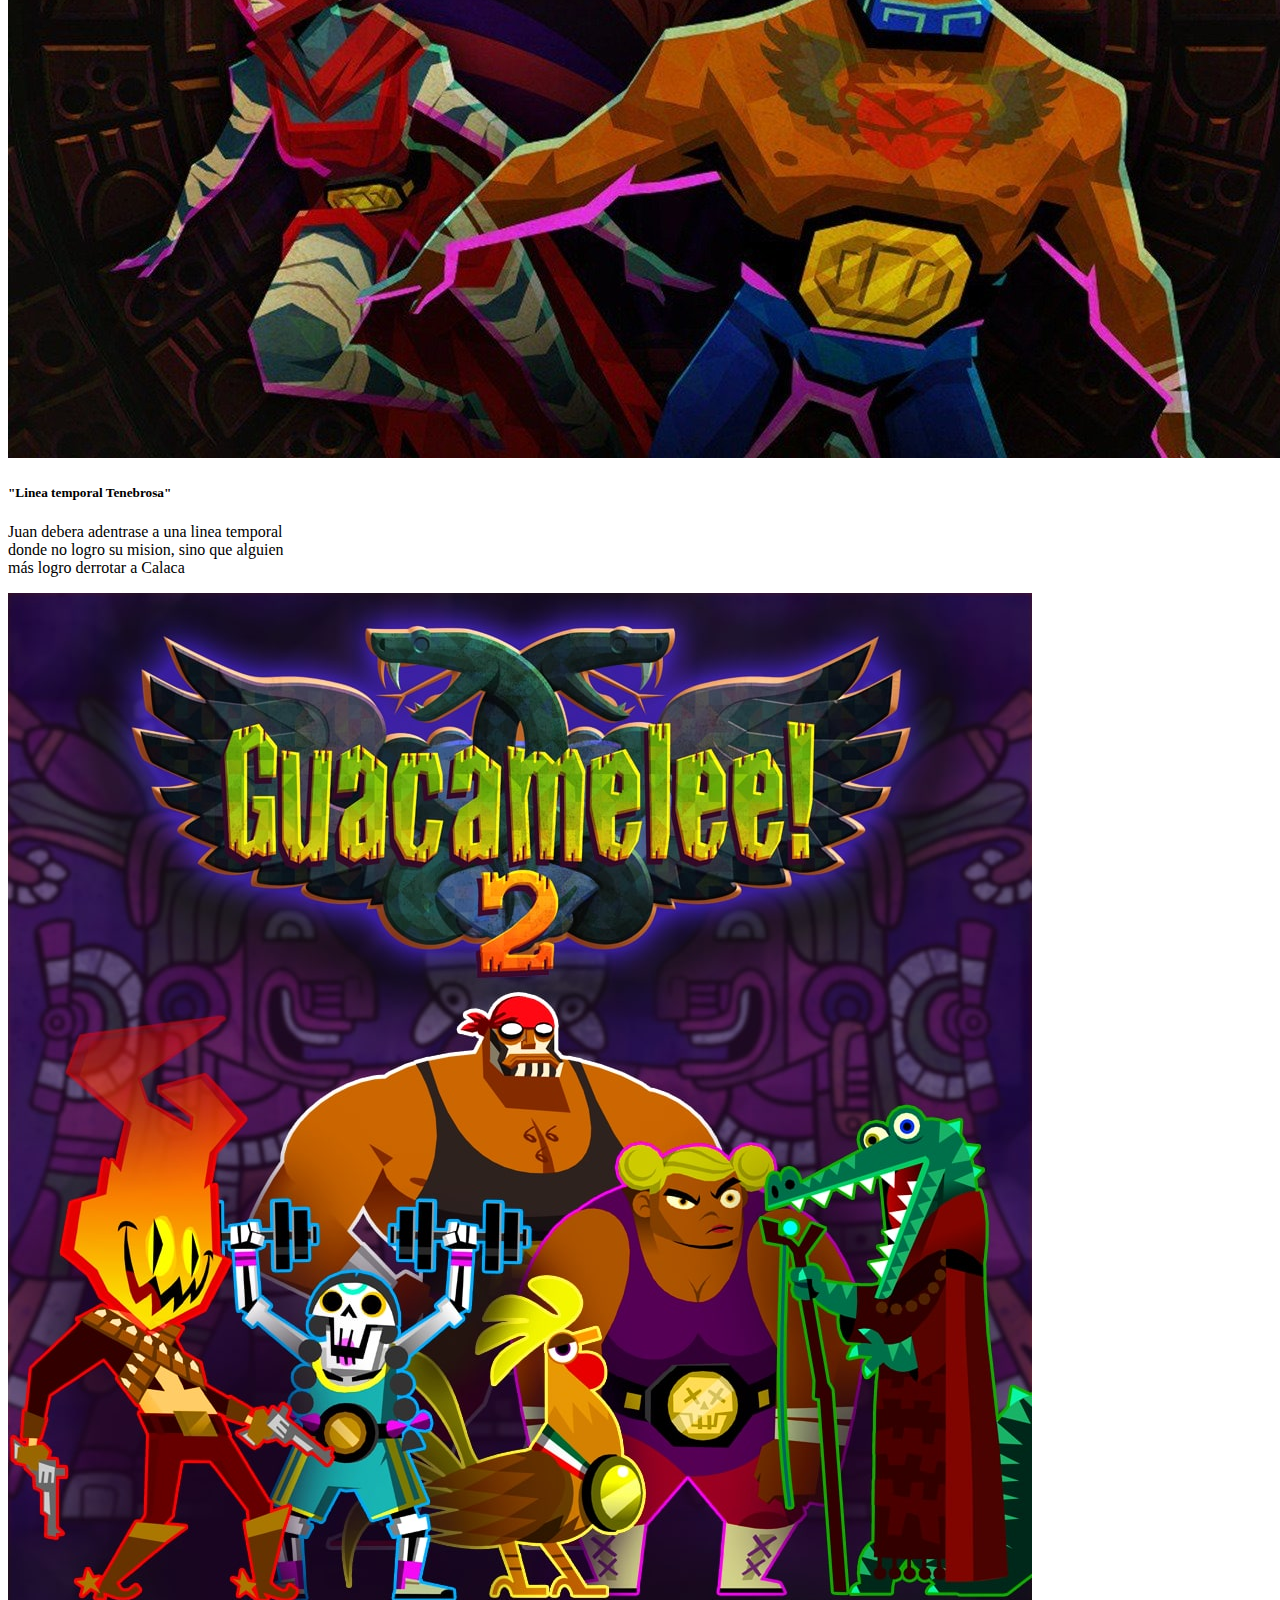
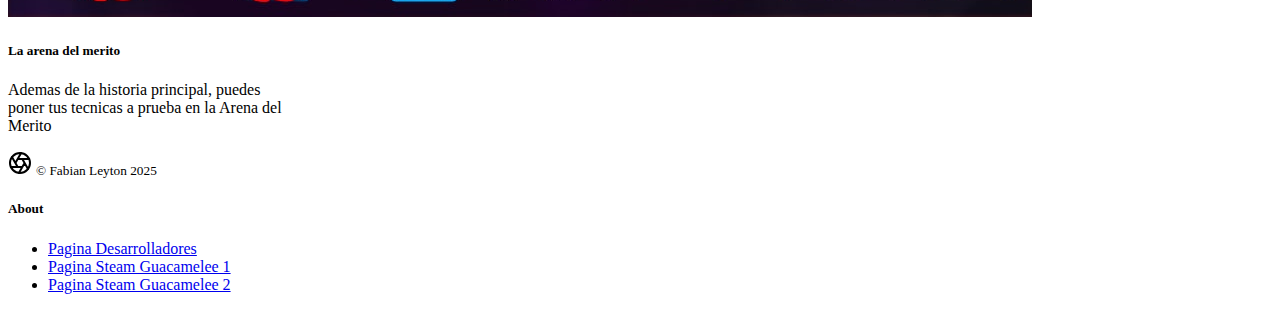
==== commit 67c02f5e: "Imagenes - Nuevas imagenes relevantes" ====
--- a/index.html
+++ b/index.html
@@ -3,7 +3,7 @@
 <head>
     <meta charset="UTF-8">
     <meta name="viewport" content="width=device-width, initial-scale=1.0">
-    <title>Guacamelee - Carta a Mexico</title>
+    <title>Promocion Guacamelee</title>
     
     <link rel="stylesheet" href="Index_texto.css">
 
@@ -40,21 +40,21 @@
             </div>
             <div class="carousel-inner">
               <div class="carousel-item active">
-                <img src="./Imagenes/grigorii-shcheglov-Zai_PqcdACg-unsplash.jpg" class="d-block w-100" alt="...">
+                <img src="./Imagenes/Ejemplo Principal.jpg" class="d-block w-100" alt="Tecnicas usadas en combate">
                 <div class="carousel-caption d-none d-md-block">
-                  <h2>Texto de Ejemplo</h2>
+                  <h2>LUCHA con tecnicas poderosas</h2>
                 </div>
               </div>
               <div class="carousel-item">
-                <img src="./Imagenes/jessica-christian-eSY43uetEPU-unsplash.jpg" class="d-block w-100" alt="...">
+                <img src="./Imagenes/Ejemplo Primer juego.jpg" class="d-block w-100" alt="Saltando en Plataformas">
                 <div class="carousel-caption d-none d-md-block">
-                  <h2>Texto de Ejemplo</h2>
+                  <h2>EXPLORA multiples escenarios</h2>
                 </div>
               </div>
               <div class="carousel-item">
-                <img src="./Imagenes/steve-busch-vaknSP_Jrsg-unsplash.jpg" class="d-block w-100" alt="...">
+                <img src="./Imagenes/Ejemplo Sequela.jpg" class="d-block w-100" alt="Tecnicas usadas para desplazarse">
                 <div class="carousel-caption d-none d-md-block">
-                  <h2>Texto de Ejemplo</h2>
+                  <h2>DESPLAZATE con tus tecnicas</h2>
                 </div>
               </div>
             </div>
@@ -69,36 +69,38 @@
           </div>
     </section>
     <section class="cuadro_de_texto">
-      <h5>Lorem ipsum dolor sit, amet consectetur adipisicing elit. Sit illum sunt unde, rem non, error mollitia nulla reprehenderit, eveniet hic voluptatem impedit harum similique distinctio deleniti qui. Debitis, natus ducimus!</h5>
+      <h5>En esta duologia creada por la desarrolladora canadiense DrinkBoxStudios, Nos veremos en el papel de Juan, elegido por la Mascara del LUCHADOR,
+        en su aventura para salvar ya sea el mundo de los vivos y los muertos, como todo el MEXIVERSO en si mismo.
+      </h5>
     </section>
     <section>
       <div class="row justify-content-center p-4">
         <div class="card mr-2" style="width: 18rem;">
-          <img src="..." class="card-img-top" alt="...">
+          <img src="./Imagenes/Caratula Primero.jpg" class="card-img-top" alt="Caratula Guacamelee 1">
           <div class="card-body">
-            <h5 class="card-title"></h5>
-            <p class="card-text">Some quick example text to build on the card title and make up the bulk of the card's content.</p>
+            <h5 class="card-title">Guacamelee 1</h5>
+            <p class="card-text">La primera aventura de Juan en donde debera detener a CALACA, el cual busca combinar el mundo de los vivos con el de los muertos</p>
           </div>
         </div>
         <div class="card mr-2" style="width: 18rem;">
-          <img src="..." class="card-img-top" alt="...">
+          <img src="./Imagenes/Caratula Segundo.jpg" class="card-img-top" alt="...">
           <div class="card-body">
-            <h5 class="card-title"></h5>
-            <p class="card-text">Some quick example text to build on the card title and make up the bulk of the card's content.</p>
+            <h5 class="card-title">Guacamelee 2</h5>
+            <p class="card-text">La segunda aventura en la cual Juan debe detener una ambicion que pone en riesgo el Mexiverso</p>
           </div>
         </div>
         <div class="card mr-2" style="width: 18rem;">
-          <img src="..." class="card-img-top" alt="...">
+          <img src="./Imagenes/Caratula Salvador.jpg" class="card-img-top" alt="...">
           <div class="card-body">
-            <h5 class="card-title"></h5>
-            <p class="card-text">Some quick example text to build on the card title and make up the bulk of the card's content.</p>
+            <h5 class="card-title">"Linea temporal Tenebrosa"</h5>
+            <p class="card-text">Juan debera adentrase a una linea temporal donde no logro su mision, sino que alguien más logro derrotar a Calaca</p>
           </div>
         </div>
         <div class="card mr-2" style="width: 18rem;">
-          <img src="..." class="card-img-top" alt="...">
+          <img src="./Imagenes/Caratula Dlc Segundo.jpg" class="card-img-top" alt="...">
           <div class="card-body">
-            <h5 class="card-title"></h5>
-            <p class="card-text">Some quick example text to build on the card title and make up the bulk of the card's content.</p>
+            <h5 class="card-title">La arena del merito</h5>
+            <p class="card-text">Ademas de la historia principal, puedes poner tus tecnicas a prueba en la Arena del Merito</p>
           </div>
         </div>
       </div>
@@ -113,10 +115,9 @@
         <div class="col-6 col-md">
           <h5>About</h5>
           <ul class="list-unstyled text-small">
-            <li><a class="link-secondary" href="#">Team</a></li>
-            <li><a class="link-secondary" href="#">Locations</a></li>
-            <li><a class="link-secondary" href="#">Privacy</a></li>
-            <li><a class="link-secondary" href="#">Terms</a></li>
+            <li><a class="link-secondary" href="https://www.drinkboxstudios.com/">Pagina Desarrolladores</a></li>
+            <li><a class="link-secondary" href="https://store.steampowered.com/app/275390/Guacamelee_Super_Turbo_Championship_Edition/?l=spanish">Pagina Steam Guacamelee 1</a></li>
+            <li><a class="link-secondary" href="https://store.steampowered.com/app/534550/Guacamelee_2/">Pagina Steam Guacamelee 2</a></li>
           </ul>
         </div>
       </div>
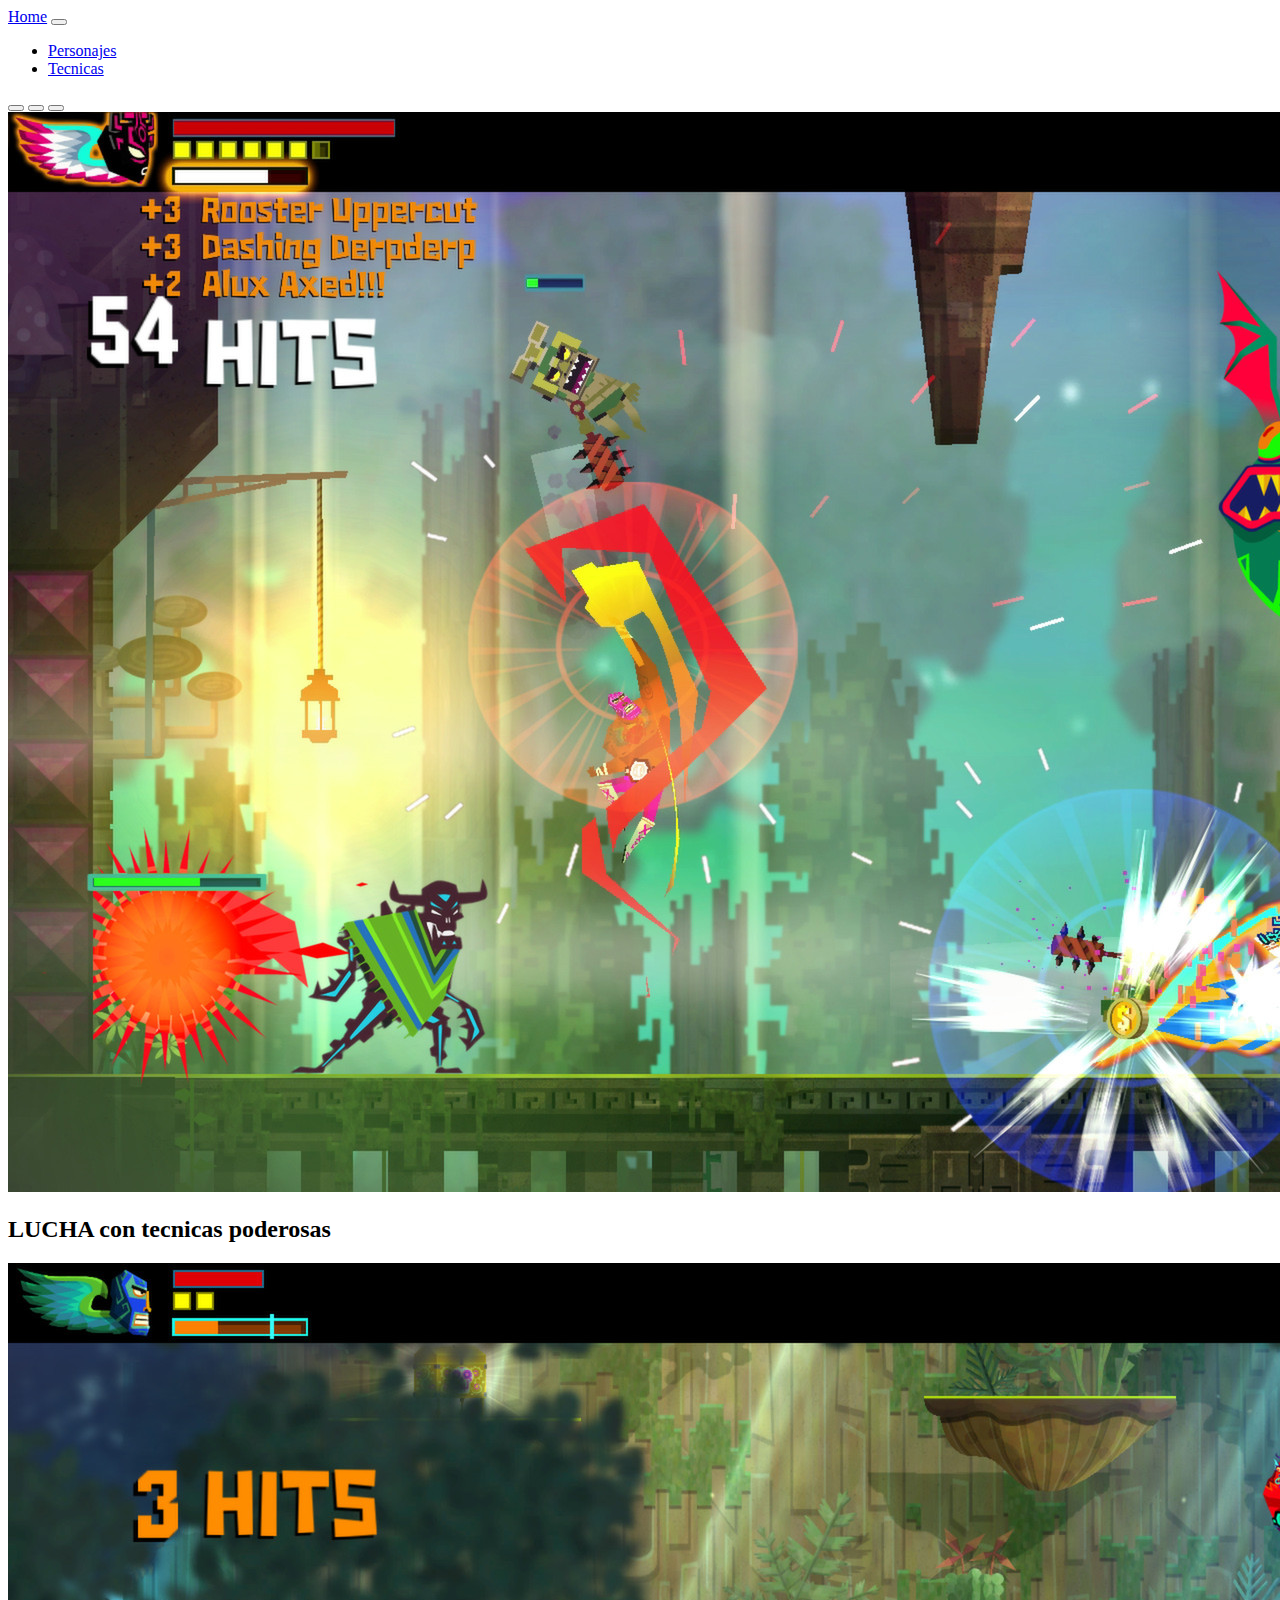
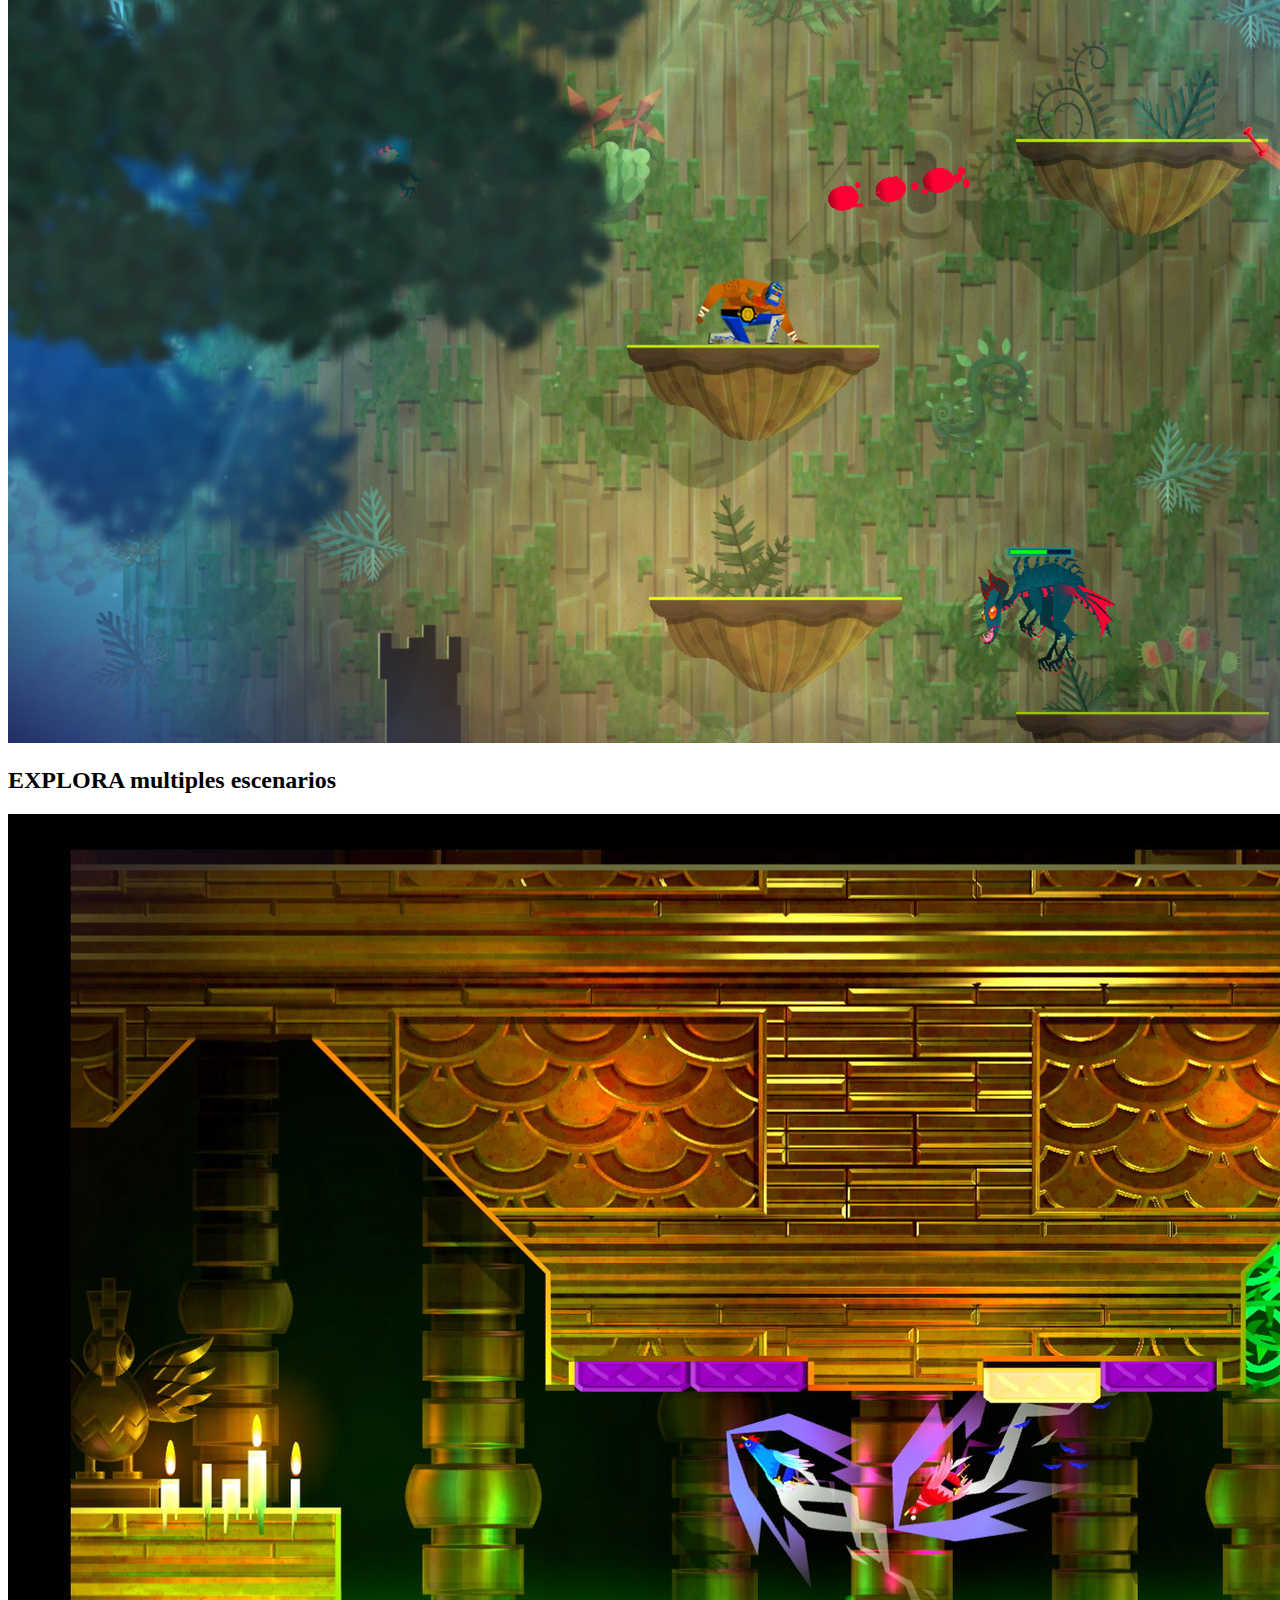
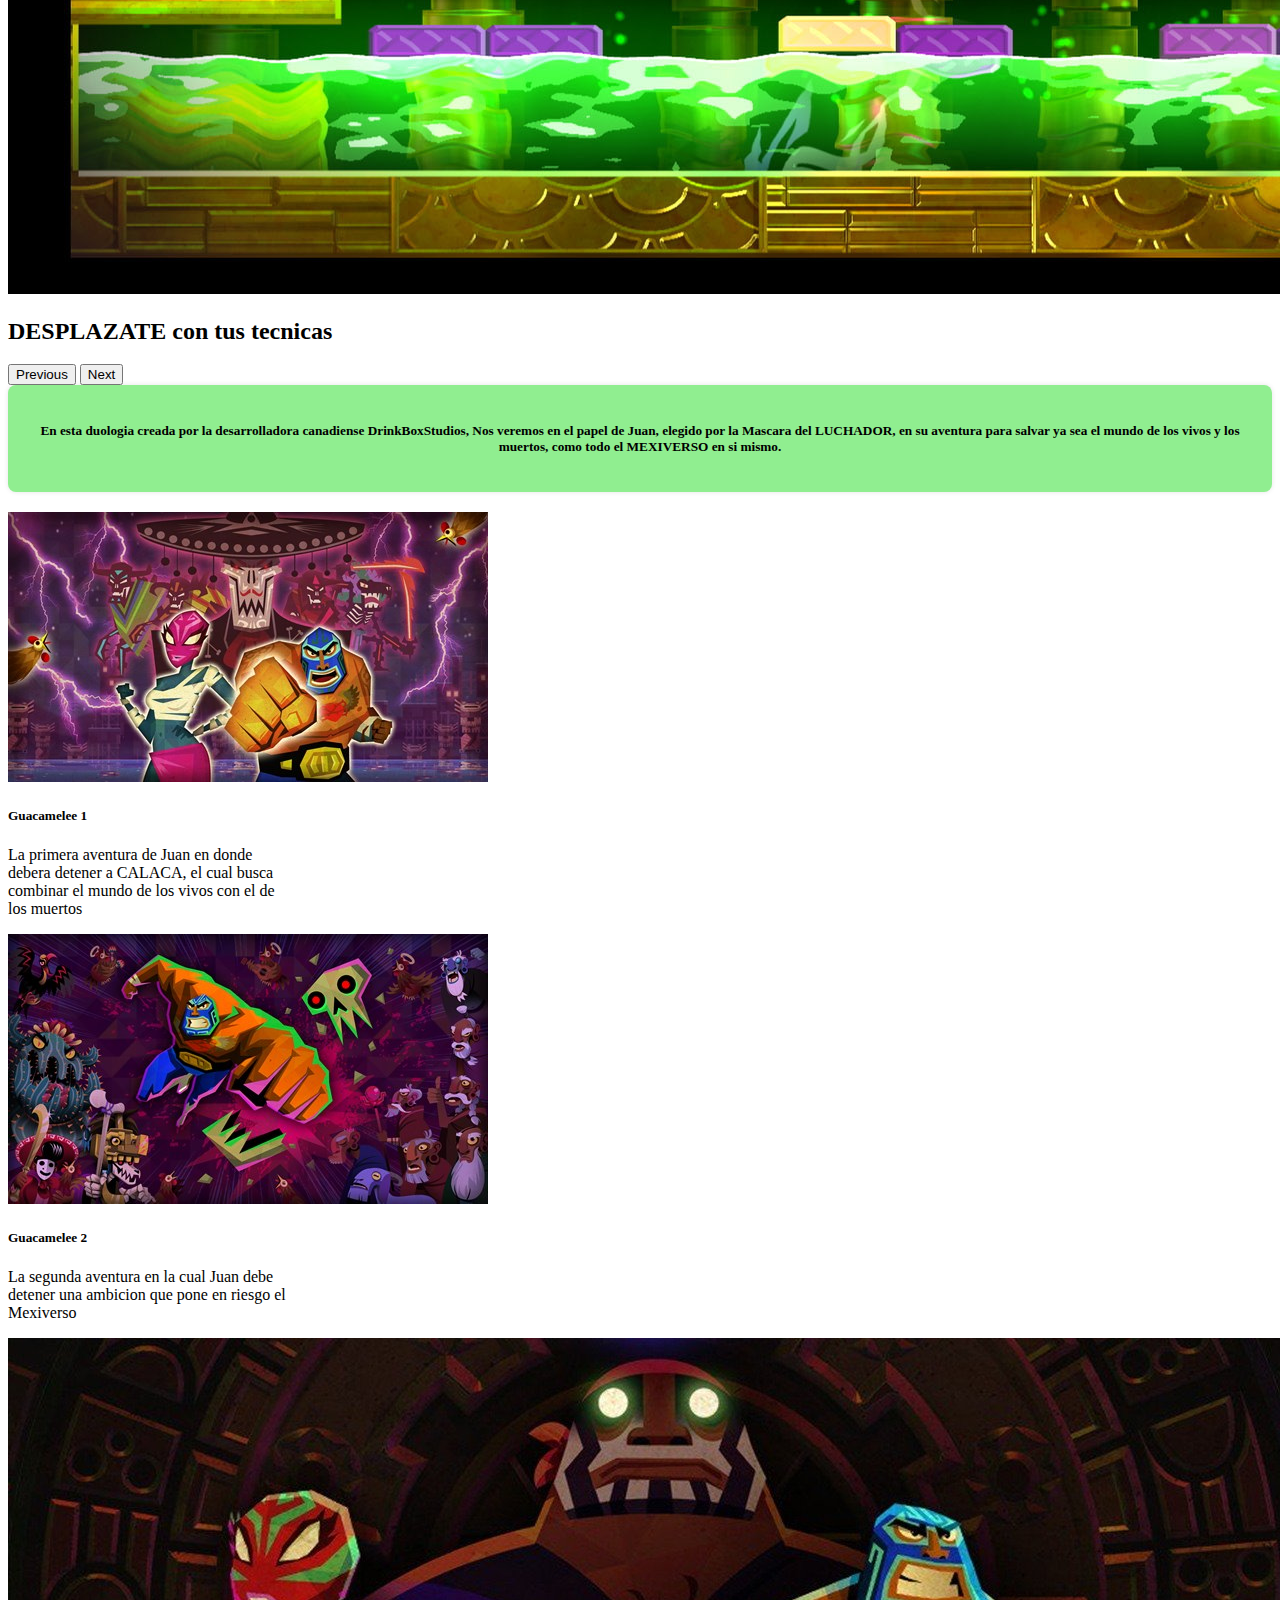
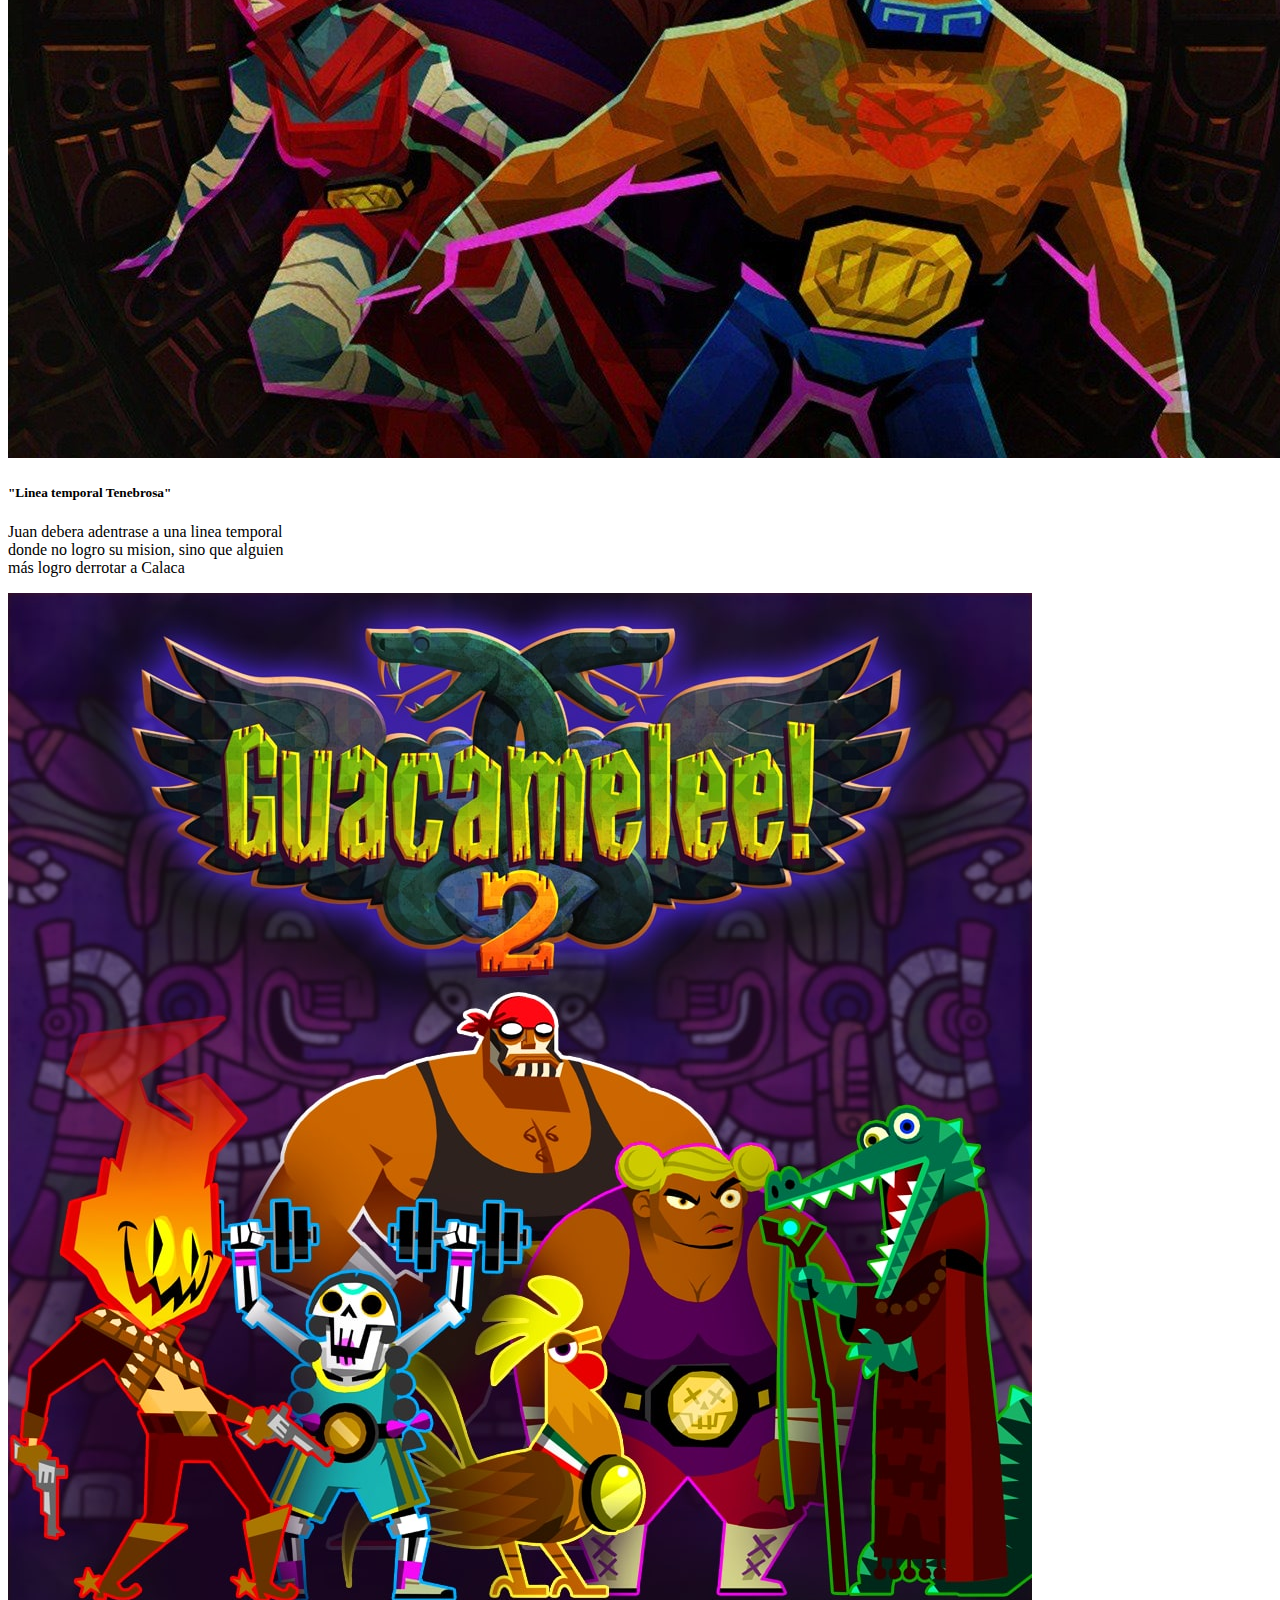
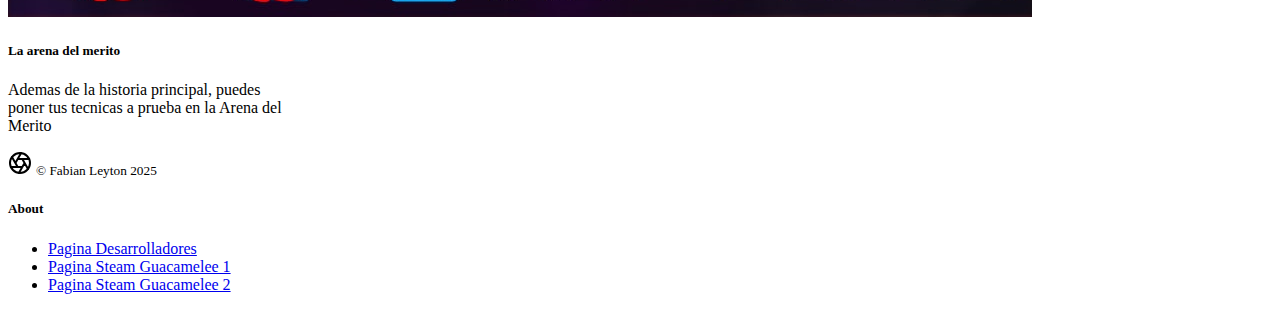
==== commit d5699880: "Navbar - Correccion paginas" ====
--- a/index.html
+++ b/index.html
@@ -21,10 +21,10 @@
               <div class="collapse navbar-collapse" id="navbarNav">
                 <ul class="navbar-nav">
                   <li class="nav-item">
-                    <a class="nav-link" href="./Pagina2.html">Jumbotron</a>
+                    <a class="nav-link" href="./Pagina2.html">Personajes</a>
                   </li>
                   <li class="nav-item">
-                    <a class="nav-link" href="./Pagina3.html">Product</a>
+                    <a class="nav-link" href="./Pagina3.html">Tecnicas</a>
                   </li>
                 </ul>
               </div>
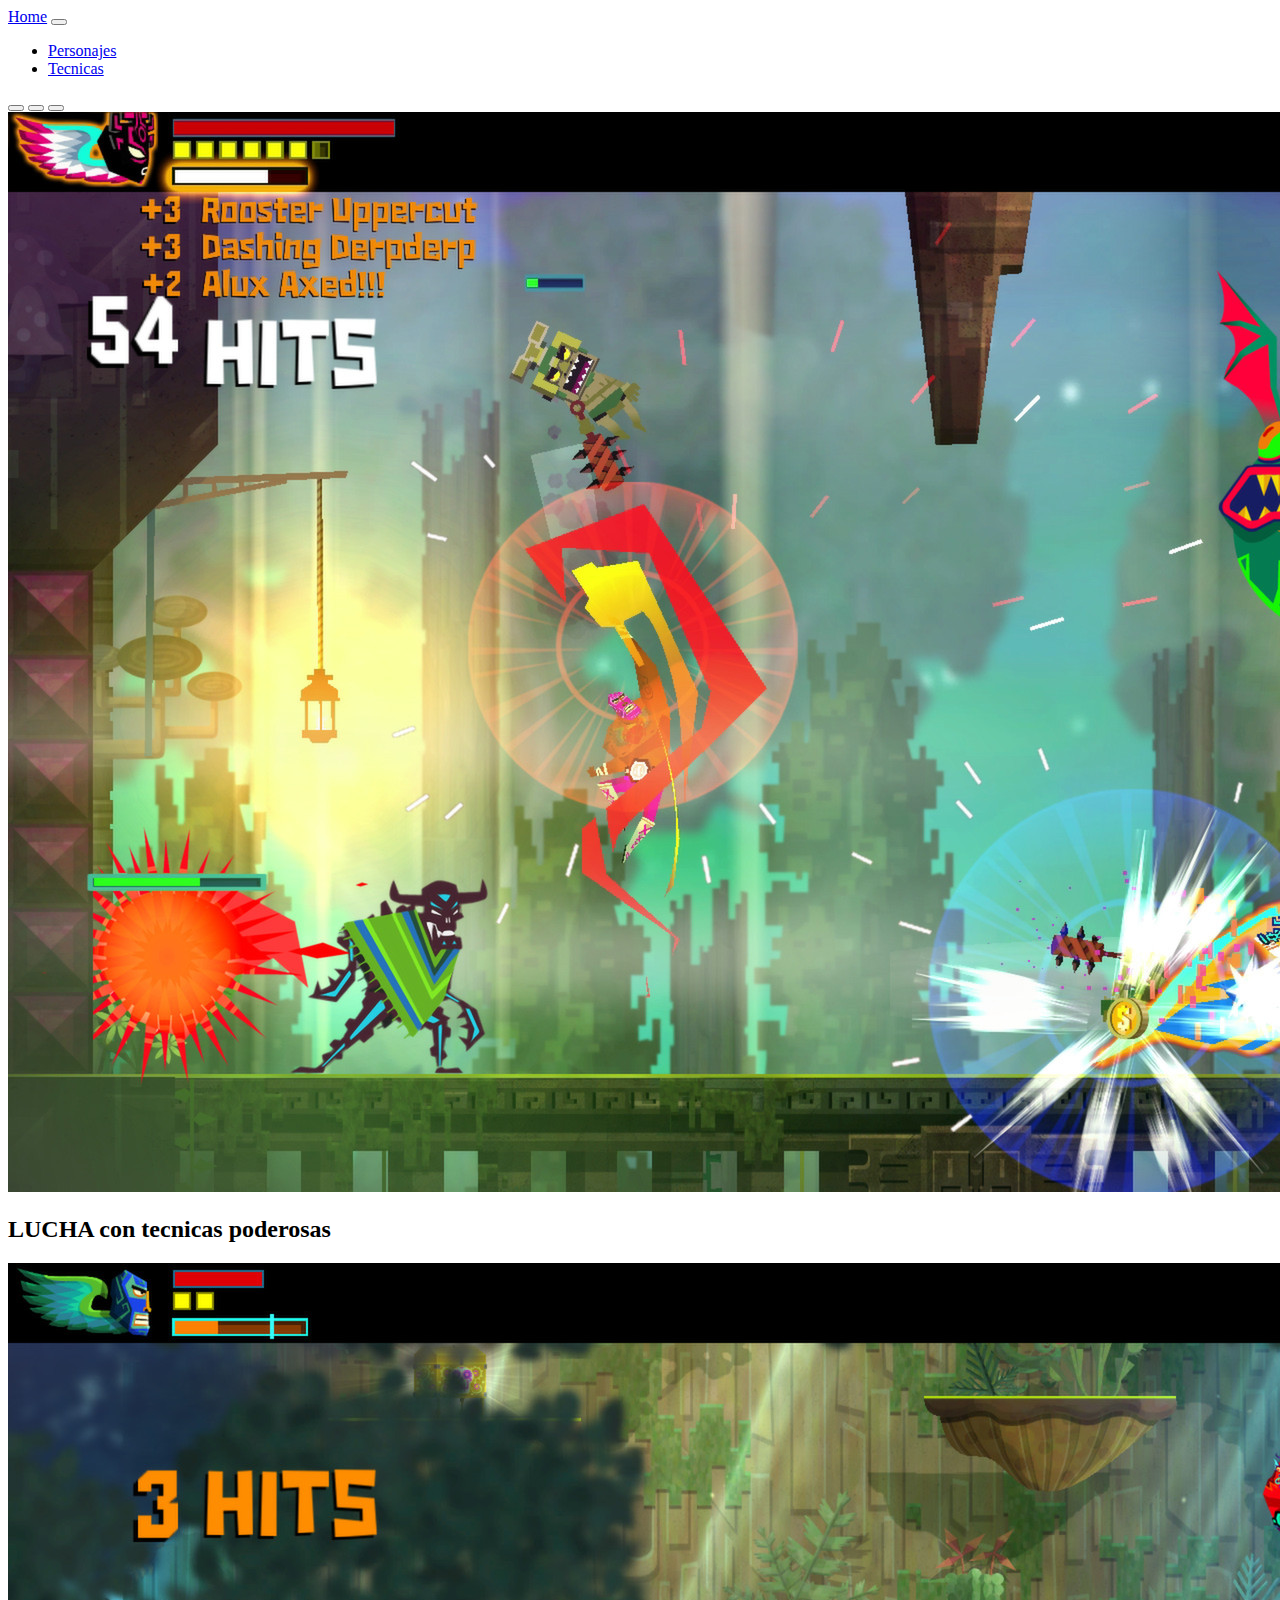
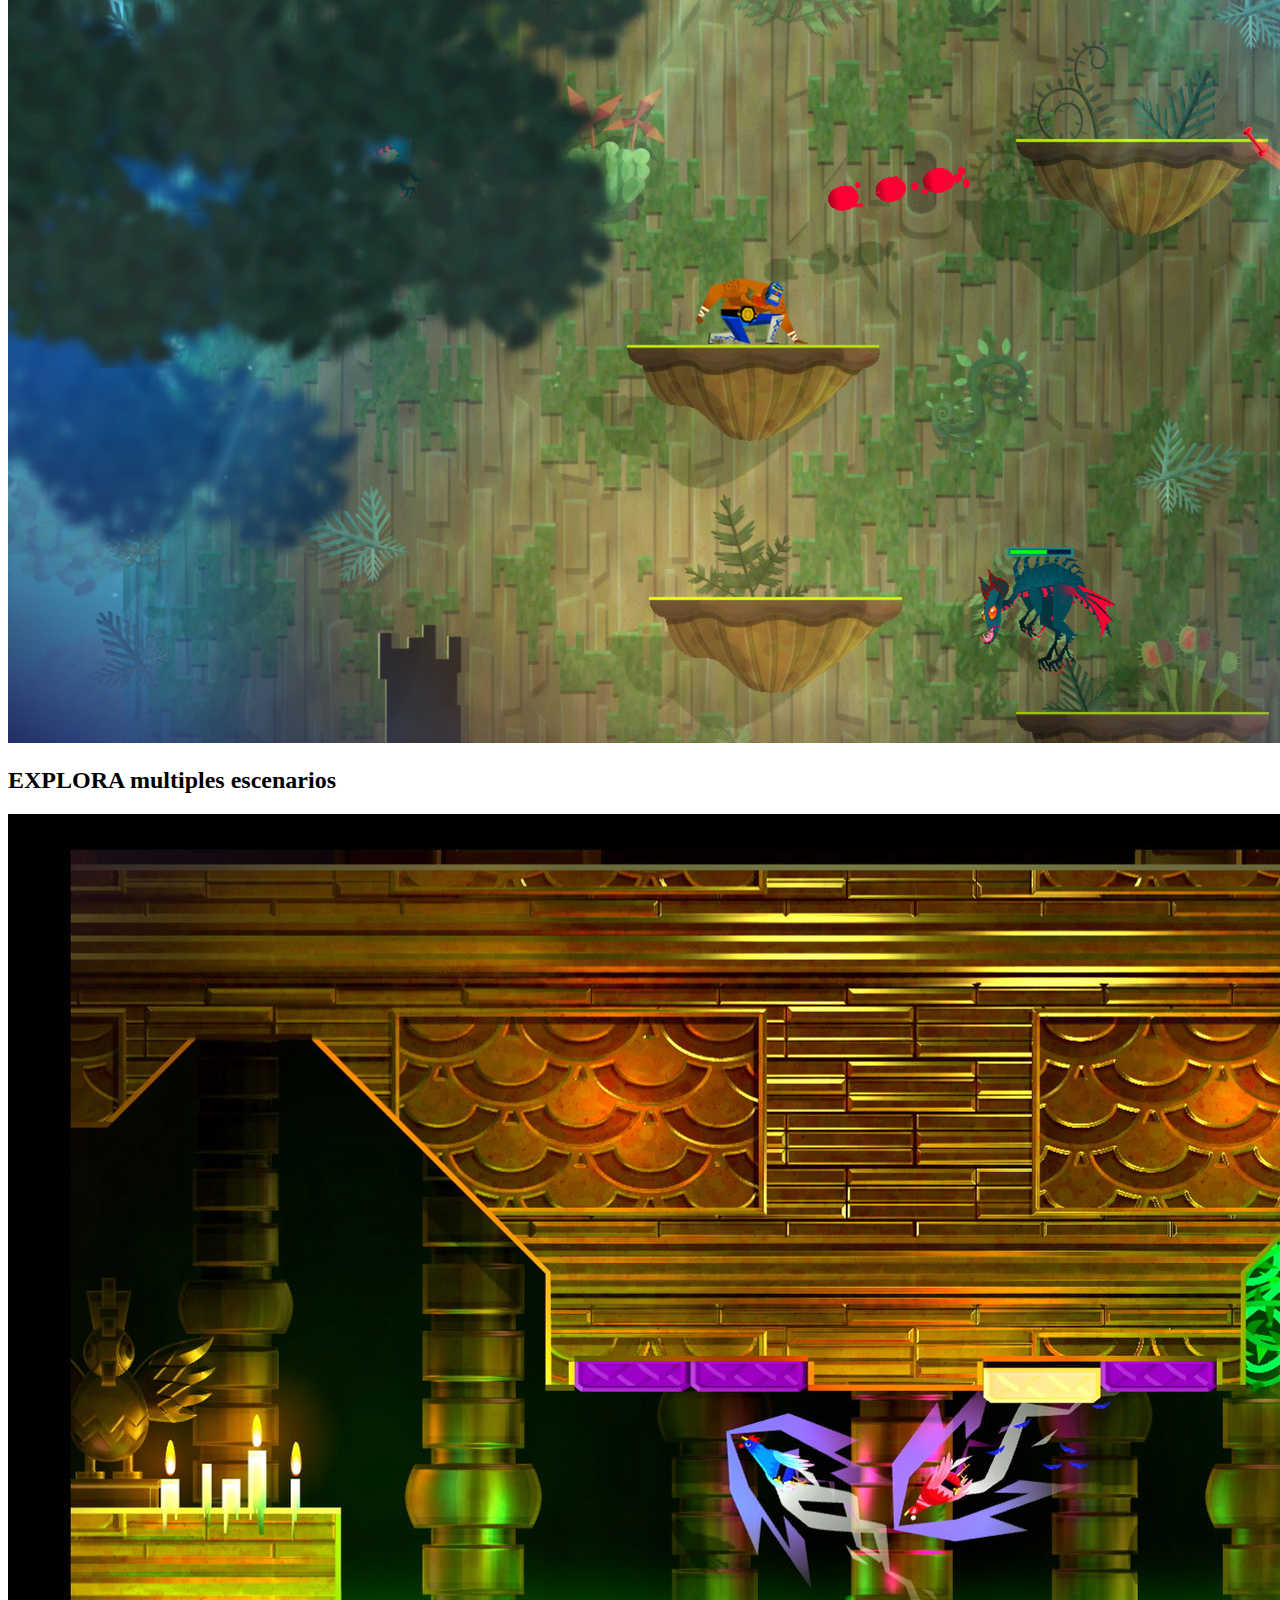
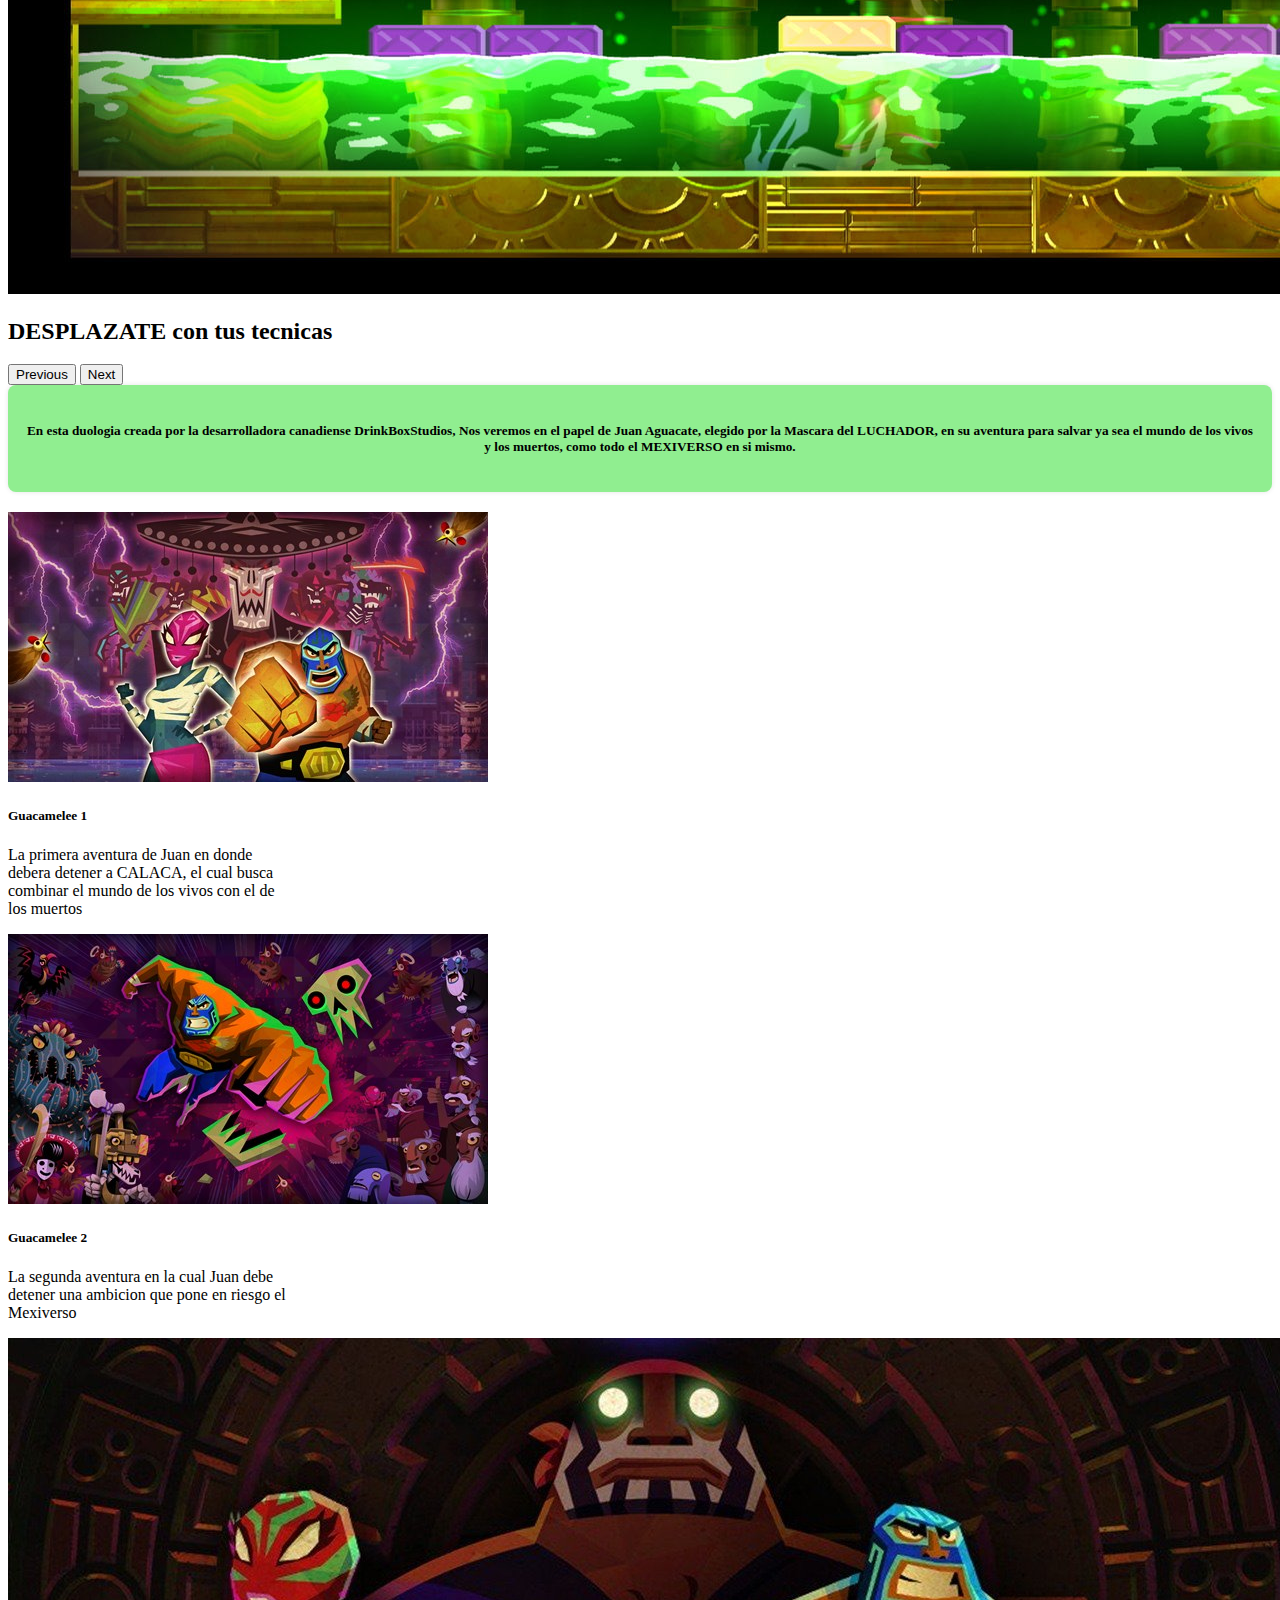
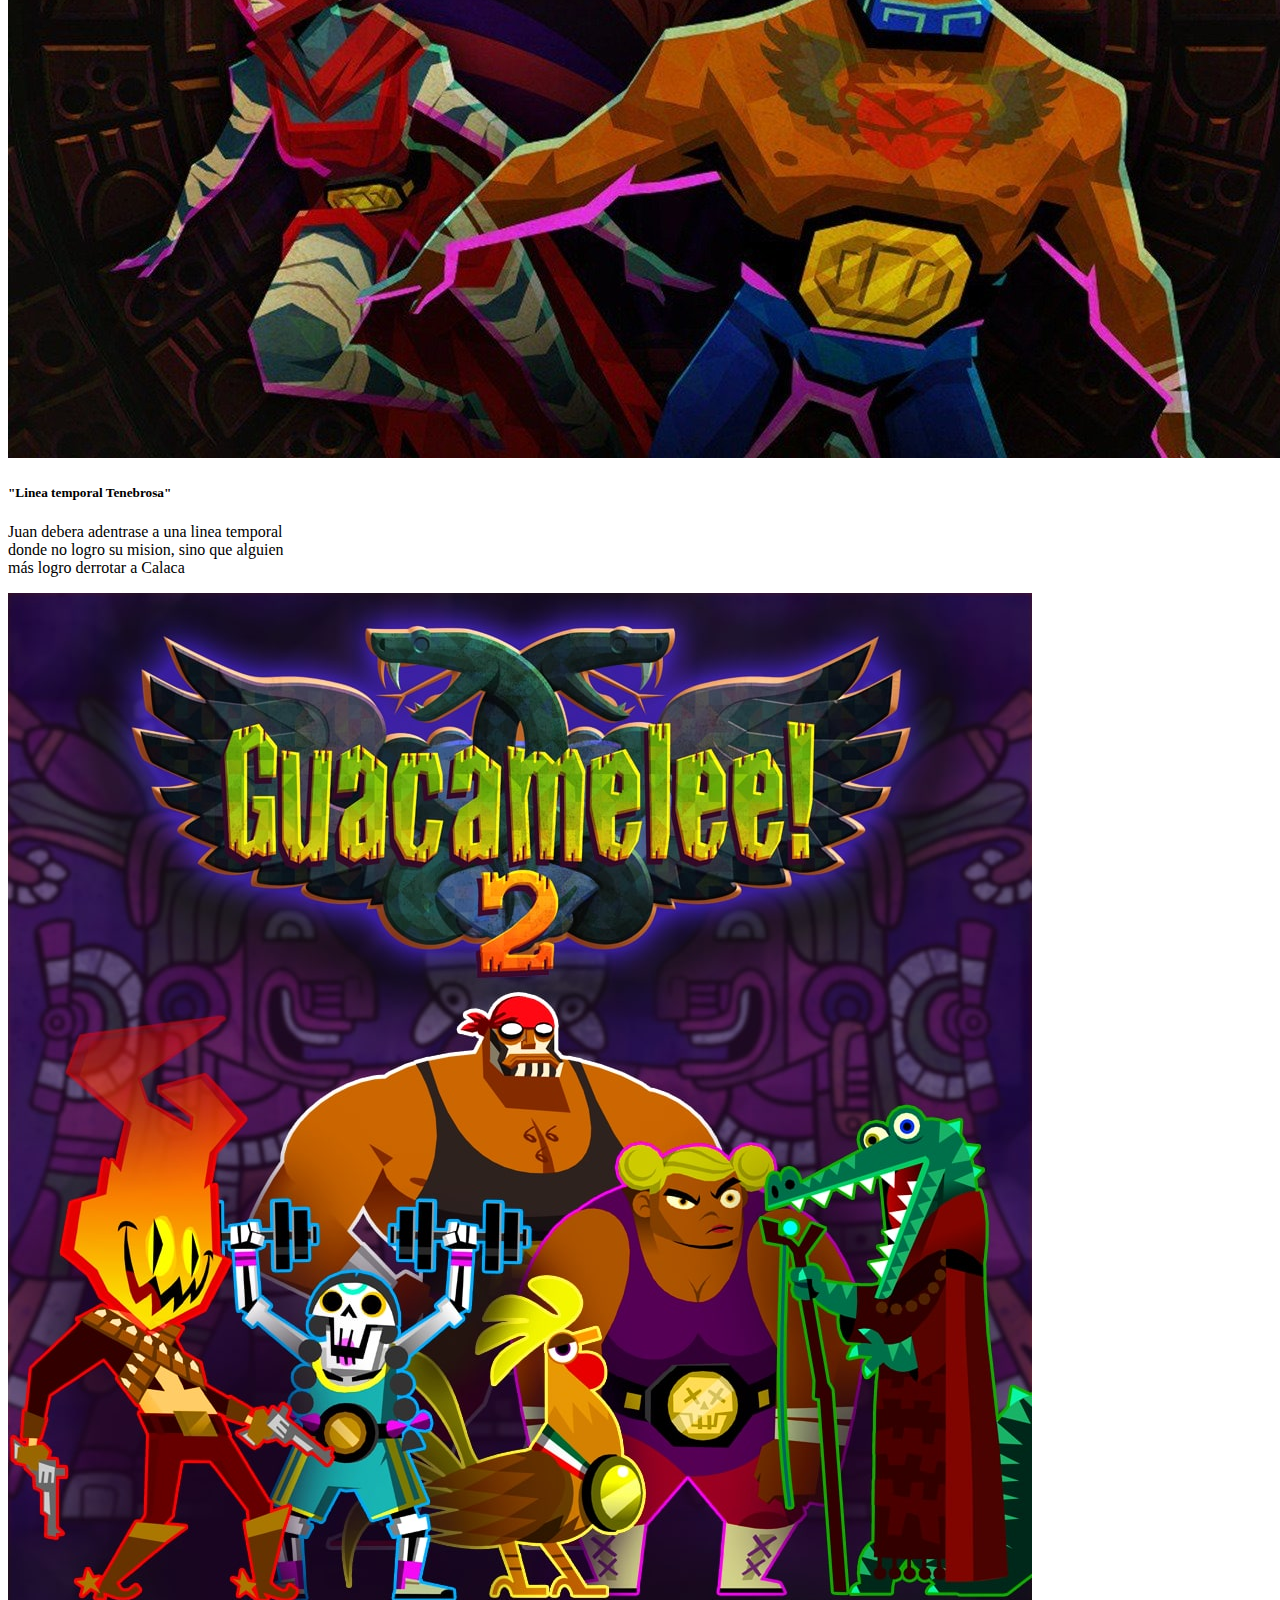
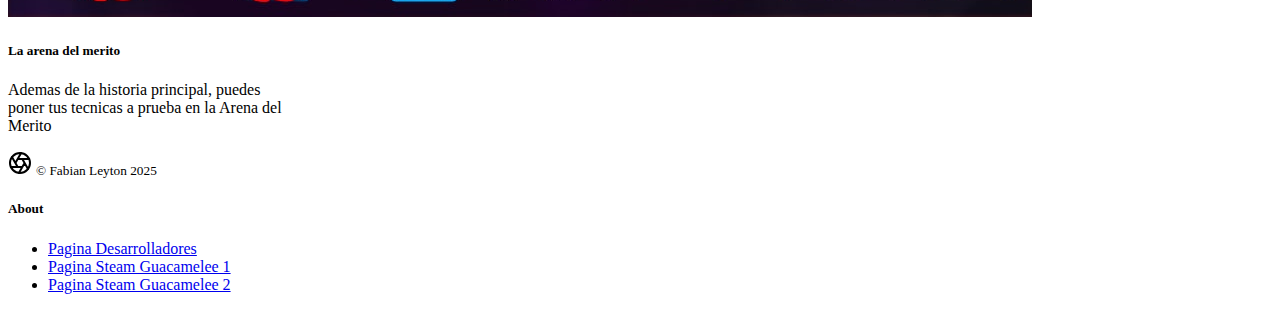
==== commit c7ecdf23: "Ultimos arreglos" ====
--- a/index.html
+++ b/index.html
@@ -69,7 +69,7 @@
           </div>
     </section>
     <section class="cuadro_de_texto">
-      <h5>En esta duologia creada por la desarrolladora canadiense DrinkBoxStudios, Nos veremos en el papel de Juan, elegido por la Mascara del LUCHADOR,
+      <h5>En esta duologia creada por la desarrolladora canadiense DrinkBoxStudios, Nos veremos en el papel de Juan Aguacate, elegido por la Mascara del LUCHADOR,
         en su aventura para salvar ya sea el mundo de los vivos y los muertos, como todo el MEXIVERSO en si mismo.
       </h5>
     </section>
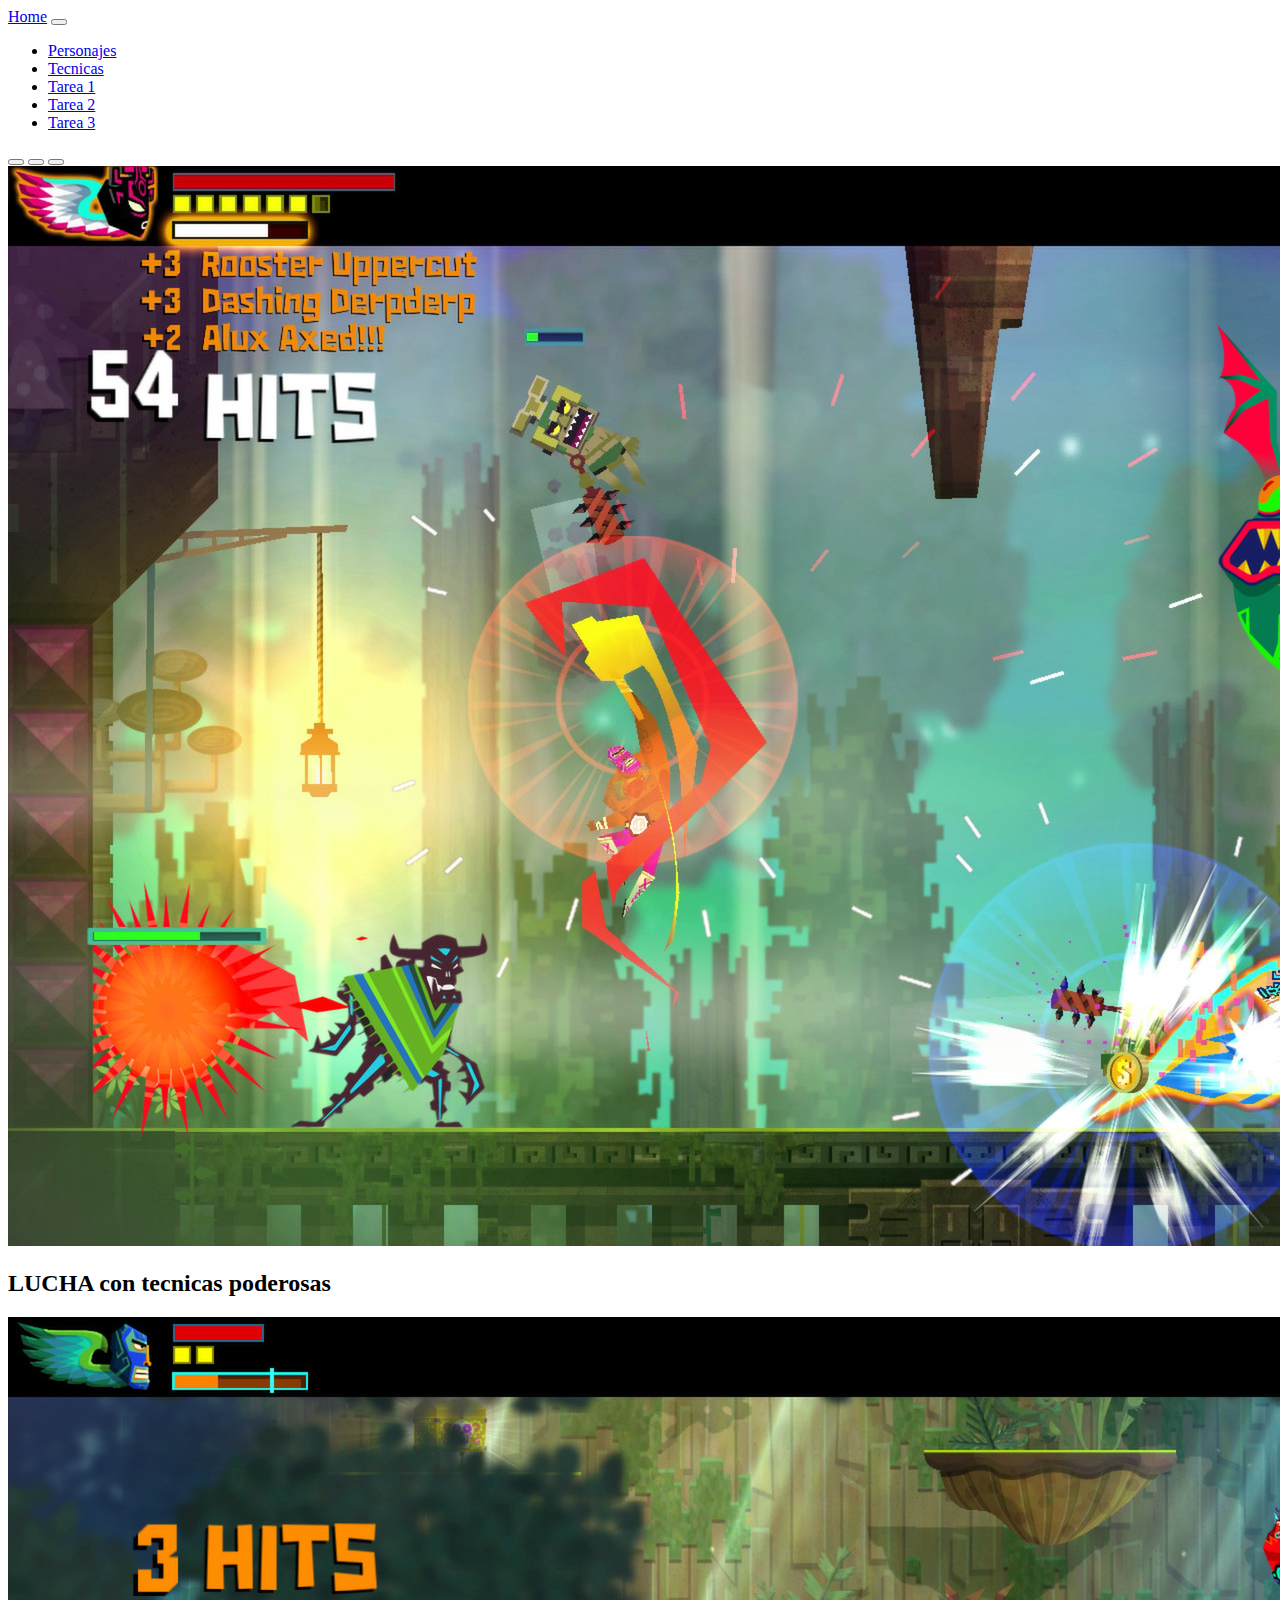
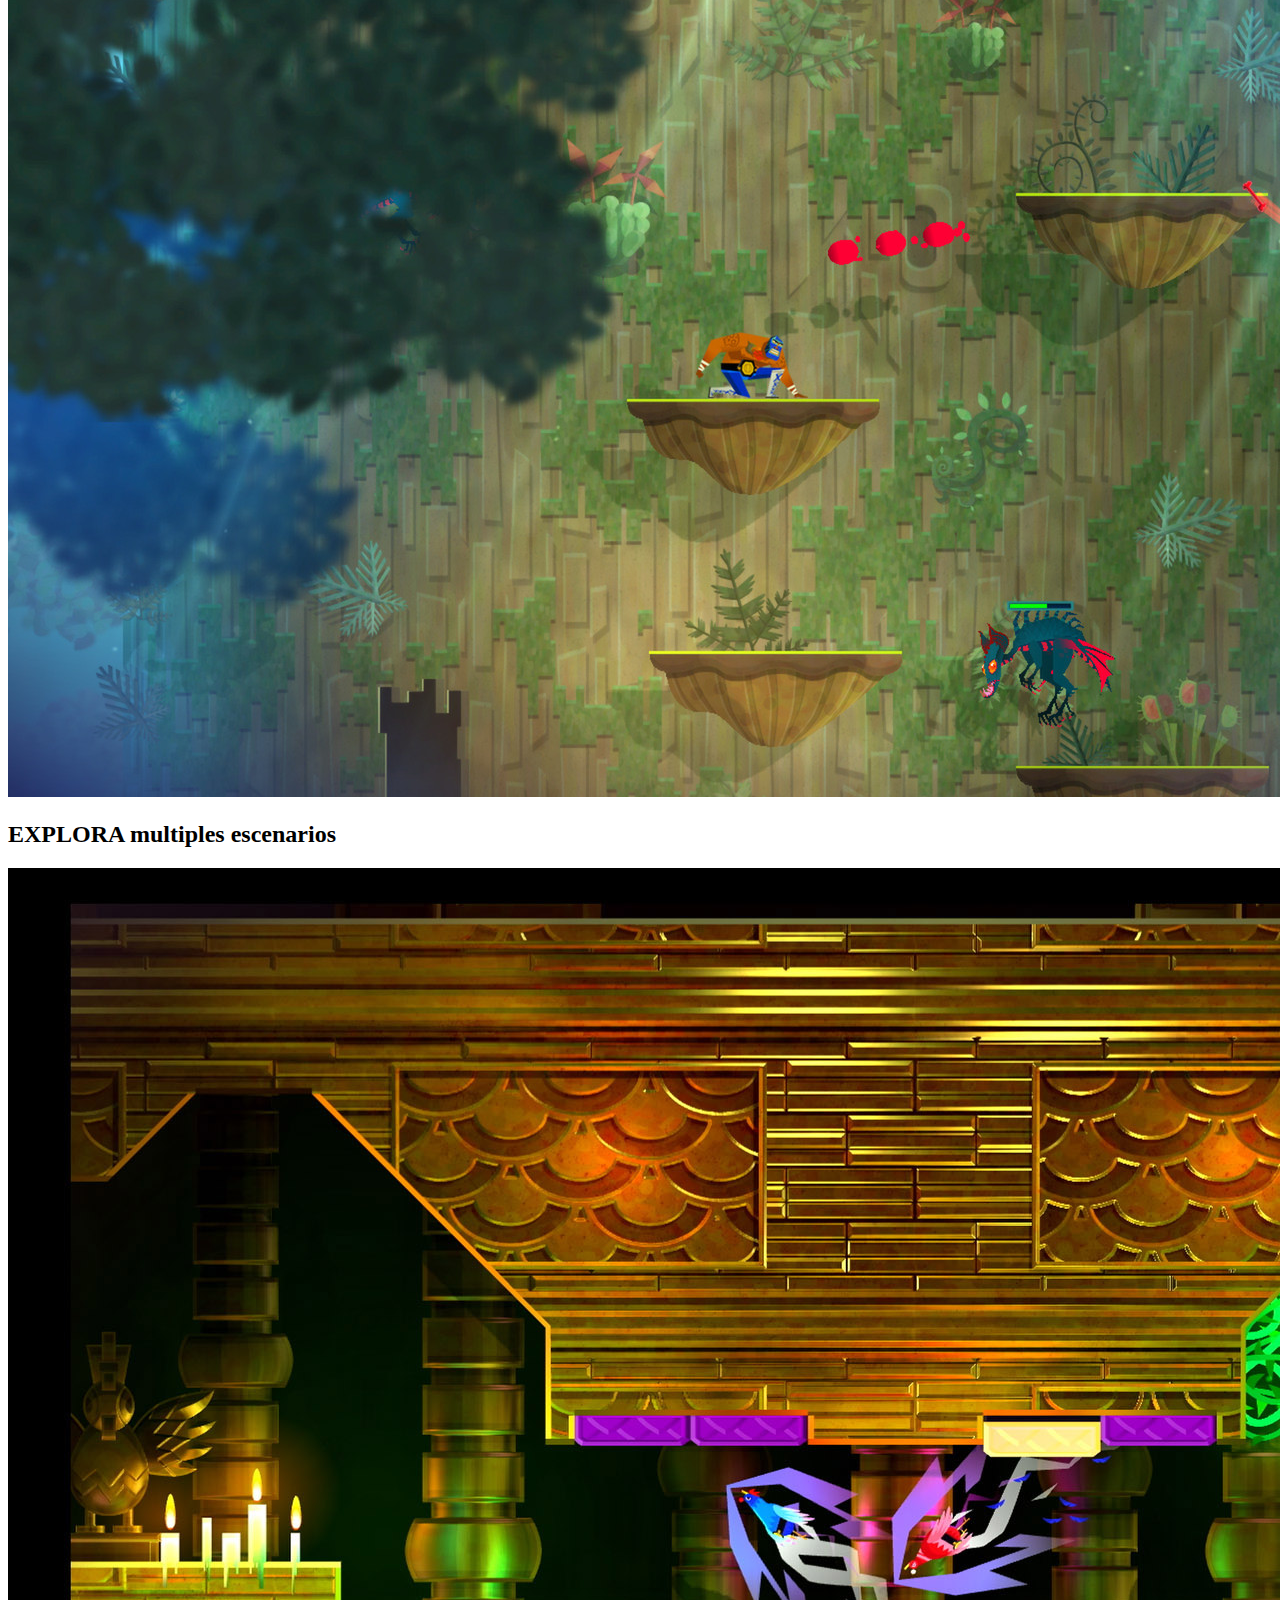
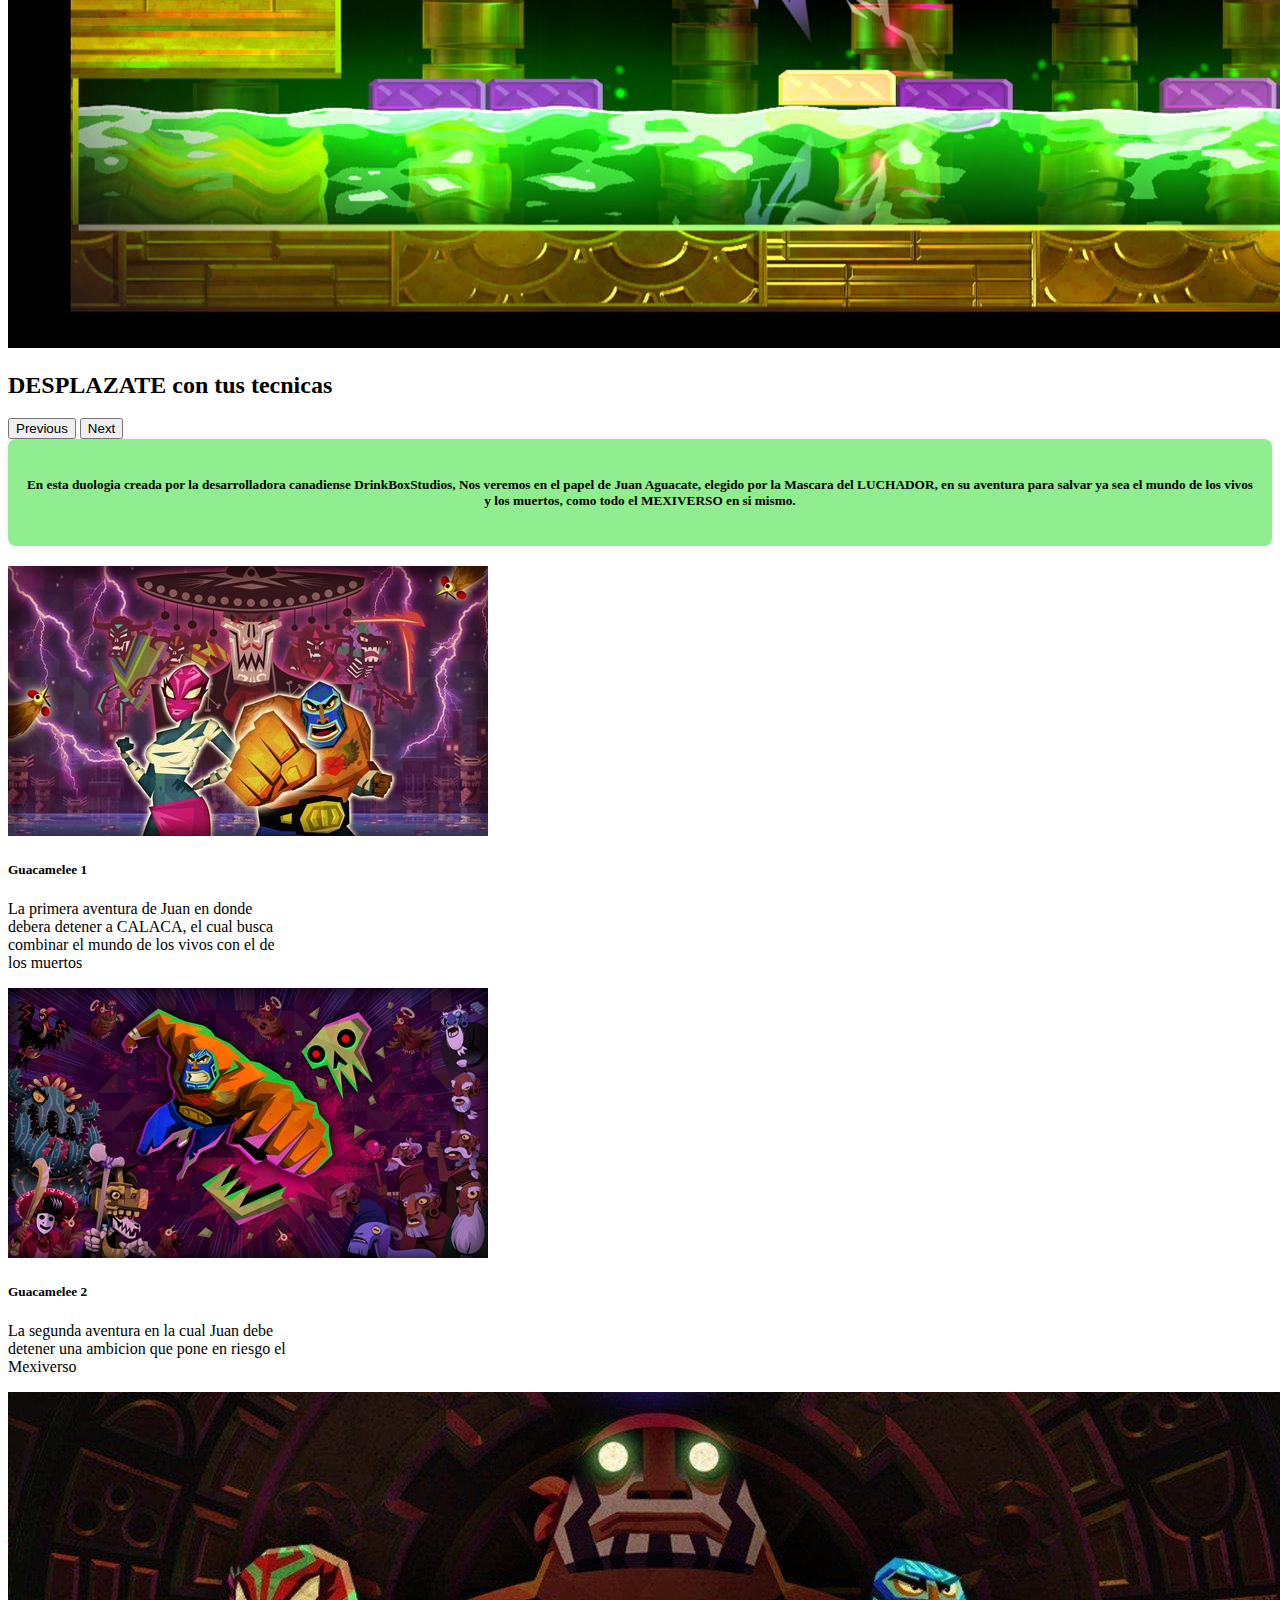
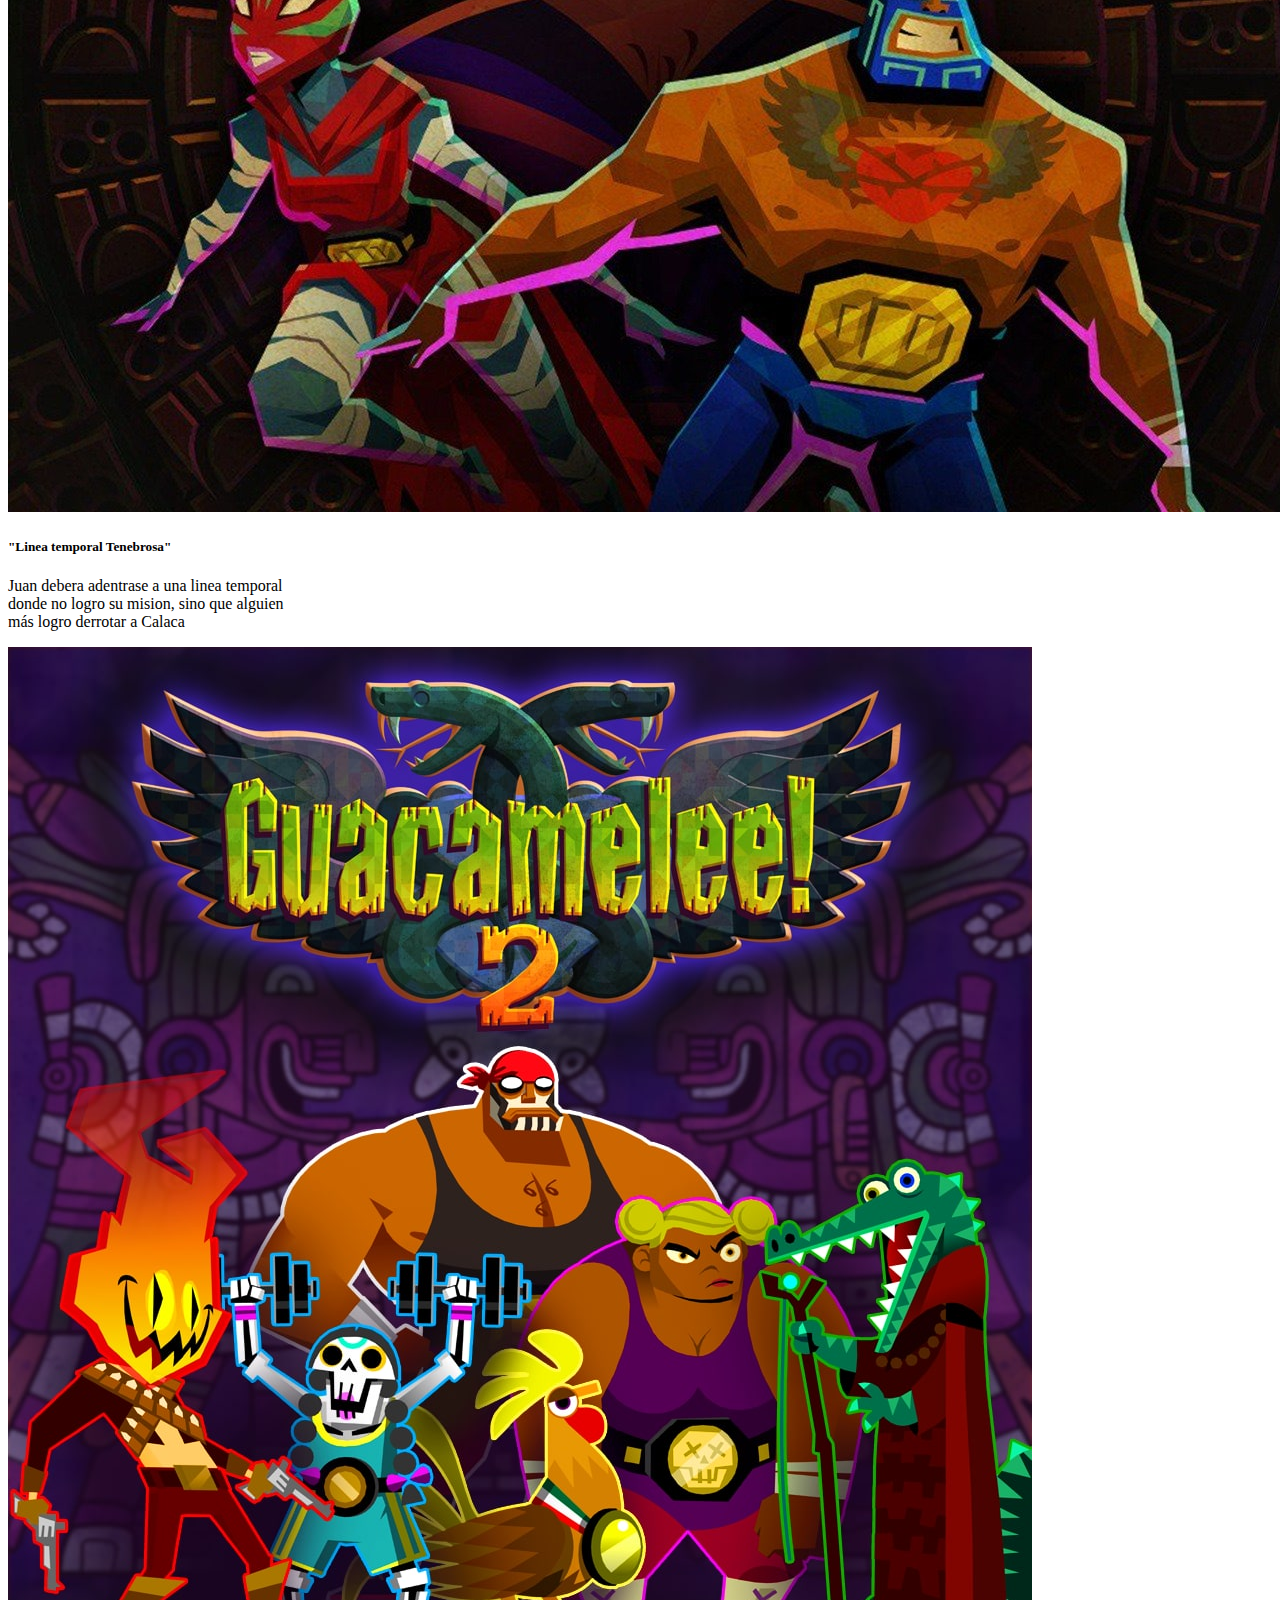
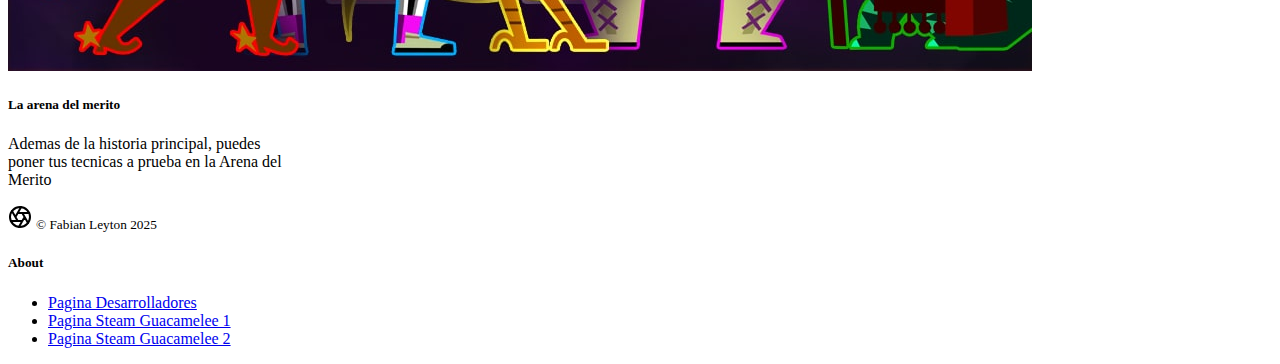
==== commit 75af11c0: "Evaluacion - Arreglos finales" ====
--- a/index.html
+++ b/index.html
@@ -25,6 +25,15 @@
                   </li>
                   <li class="nav-item">
                     <a class="nav-link" href="./Pagina3.html">Tecnicas</a>
+                  </li>
+                  <li class="nav-item">
+                    <a class="nav-link" href="./Clase-2-HTML/index.html">Tarea 1</a>
+                  </li>
+                  <li class="nav-item">
+                    <a class="nav-link" href="./Clase-3-HTML/index.html">Tarea 2</a>
+                  </li>
+                  <li class="nav-item">
+                    <a class="nav-link" href="./Tarea-3-lol/index.html">Tarea 3</a>
                   </li>
                 </ul>
               </div>
